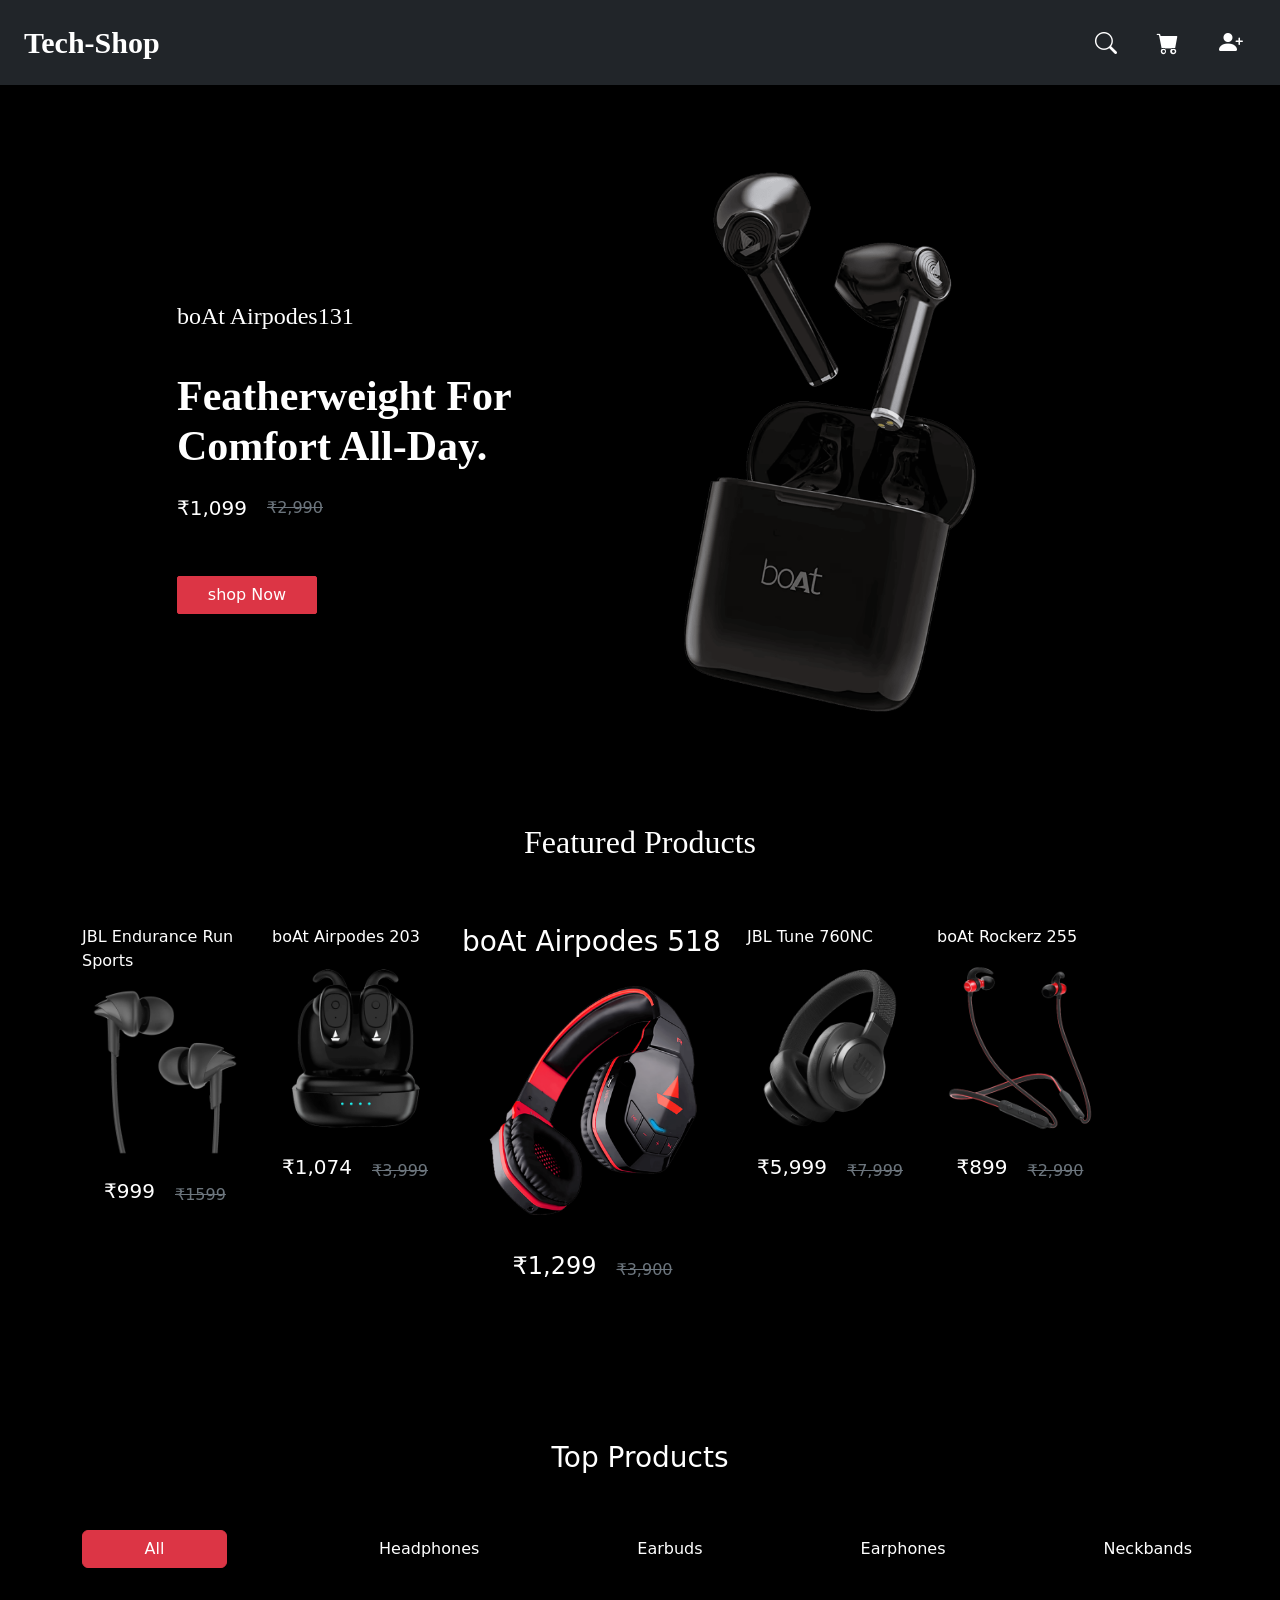
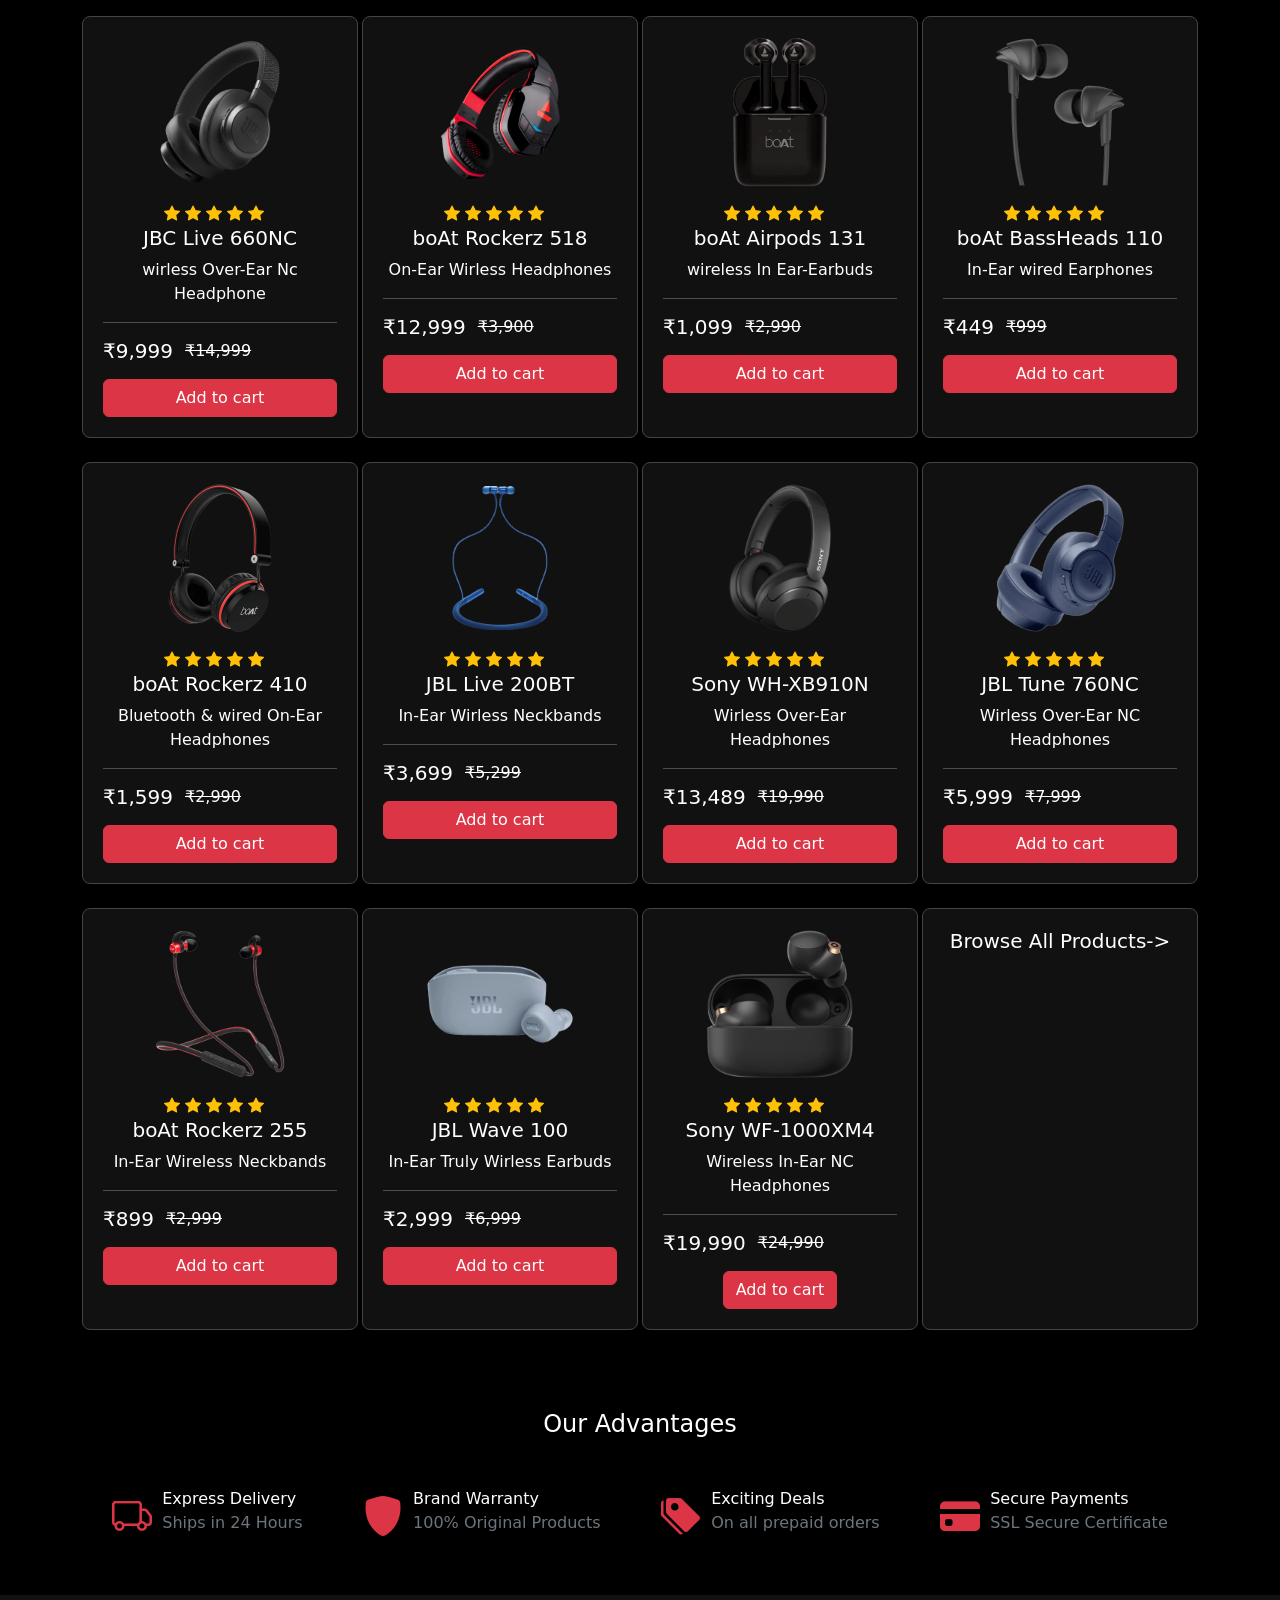
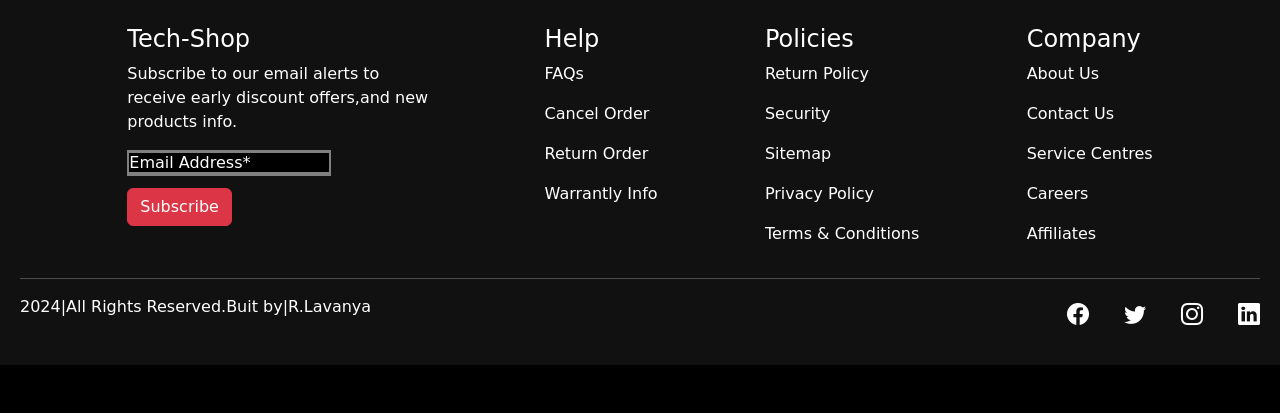
==== Capstone/index.html @ 88240d61 "updated home page" ====
<!DOCTYPE html>
<html lang="en">

<head>
    <meta charset="UTF-8">
    <meta name="viewport" content="width=device-width, initial-scale=1.0">
    <title>Home Page</title>
    <link rel="stylesheet" href="./style.css" />
    <link href="https://cdn.jsdelivr.net/npm/bootstrap@5.3.8/dist/css/bootstrap.min.css" rel="stylesheet">
    <link rel="stylesheet" href="https://cdn.jsdelivr.net/npm/bootstrap-icons@1.11.3/font/bootstrap-icons.min.css">
</head>


<body>

    <div class="card-nav">
        <nav class="navbar navbar-expand-lg navbar-dark bg-dark">
            <div class="container-fluid">
                <a class="navbar-brand" href="./index.html"
                    style="font-size: 30px; padding: 12px; font-weight: bold;font-family: 'Times New Roman', Times, serif;">Tech-Shop</a>

                <div class="nav-icons">
                    <span><a href="#feature" style="color: white;"><i class="bi bi-search"></i></a></span>
                    <span> <a href="/Capstone/summary.html" style="color: white;"><i
                                class="bi bi-cart-fill"></i></a></span>
                    <span>
                        <a href="./signup.html" style="color: white;">
                            <i class="bi bi-person-plus-fill fs-4"></i>
                        </a>
                    </span>
                </div>
            </div>
        </nav>
    </div>

    <div class="main-page py-5">
        <!-- hero section -->
        <div class="herocard">
            <section class="hero">
                <div class="container">
                    <div class="row d-flex justify-content-center align-items-center mb-5 mt-4">
                        <div class="col-md-4 col-lg-4">
                            <h4
                                style="font-family: 'Times New Roman', Times, serif;padding-top: 32px; padding-bottom: 32px;">
                                boAt Airpodes131</h4>
                            <h1
                                style="font-family: 'Times New Roman', Times, serif; font-size: 42px; font-weight: bold;">
                                Featherweight For Comfort All-Day.
                            </h1>
                            <div class="d-flex flex-row mb-5 mt-4">
                                <h5 style="margin-right: 20px;">₹1,099</h5>
                                <span class="text-decoration-line-through text-secondary">₹2,990</span>
                            </div>

                            <a href="#topproduct"><button class="btn btn-danger"
                                    style="border-radius: 2px; width: 140px;">shop
                                    Now</button></a>
                        </div>

                        <div class="col-md-6 col-lg-6">
                            <img src="/Capstone/assets/bannerimg.png" style="width:100%; height:100%;" alt="Banner">
                        </div>

                    </div>

                </div>
            </section>
        </div>

        <!-- feature -->
        <section class="feature py-5" id="feature">

            <div class="container">
                <h2 class="text-center mb-3" style="font-family: 'Times New Roman', Times, serif;">Featured Products
                </h2>
                <div class="row py-5">
                    <div class="col-md-2 col-lg-2">
                        <p class="featureimagemobile">JBL Endurance Run Sports</p>
                        <img src="/Capstone/assets/featureproduct1.png" class="featureimagemobile" />
                        <div class="d-flex justify-content-center align-items-center mb-5 mt-4">
                            <h5 style="margin-right: 20px;">₹999</h5>
                            <span class="text-decoration-line-through text-secondary">₹1599</span>
                        </div>
                    </div>
                    <div class="col-md-2 ">
                        <p class="featureimagemobile">boAt Airpodes 203</p>
                        <img src="/Capstone/assets/featureproduct2.png" class="featureimagemobile" />
                        <div class="d-flex justify-content-center align-items-center mb-5 mt-4">
                            <h5 style="margin-right: 20px;">₹1,074</h5>
                            <span class="text-decoration-line-through text-secondary">₹3,999</span>
                        </div>
                    </div>
                    <div class="col-md-3">
                        <h3 class="featureimagemobile">boAt Airpodes 518</h3>
                        <img src="/Capstone/assets/featureproduct3.png" class="featureimagemobile" />
                        <div class="d-flex justify-content-center align-items-center mb-5 mt-4">
                            <h4 style="margin-right: 20px;">₹1,299</h4>
                            <span class="text-decoration-line-through text-secondary">₹3,900</span>
                        </div>
                    </div>
                    <div class="col-md-2">
                        <p class="featureimagemobile">JBL Tune 760NC</p>
                        <img src="/Capstone/assets/featureproduct4.png" class="featureimagemobile" />
                        <div class="d-flex justify-content-center align-items-center mb-5 mt-4">
                            <h5 style="margin-right: 20px; ">₹5,999</h5>
                            <span class="text-decoration-line-through text-secondary">₹7,999</span>
                        </div>
                    </div>
                    <div class="col-md-2">
                        <p class="featureimagemobile">boAt Rockerz 255</p>
                        <img src="/Capstone/assets/featureproduct5.png" class="featureimagemobile" />
                        <div class="d-flex justify-content-center align-items-center mb-5 mt-4">
                            <h5 style="margin-right: 20px;">₹899</h5>
                            <span class="text-decoration-line-through text-secondary">₹2,990</span>
                        </div>
                    </div>

                </div>

            </div>
        </section>

        <!-- Top products -->
        <section class="topproduct py-2" id="topproduct">
            <div class="container">
                <h3 class="text-center">Top Products</h3>

                <div class="row py-5">
                    <div class="d-flex flex-row" style="justify-content: space-between;">
                        <button class="btn btn-danger" style="width: 13%;">All</button>
                        <button
                            style="border-radius: 0px; background-color: black ;color: white;border-style: none;">Headphones</button>
                        <button
                            style="border-radius: 0px; background-color: black ;color: white;border-style: none;">Earbuds</button>
                        <button
                            style="border-radius: 0px; background-color: black ;color: white;border-style: none;">Earphones</button>
                        <button
                            style="border-radius: 0px; background-color: black ;color: white;border-style: none;">Neckbands</button>

                    </div>
                </div>

                <div class="row g-1">

                    <!-- card 1 -->
                    <div class="col-lg-3 col-md-3 mb-4">
                        <div class="card-items-product product-card">
                            <a href="./productdetails.html"> <img src="/Capstone/assets/featureproduct4.png" width="120px" /></a>

                            <div class="text-warning " style="margin-right: 12px;">
                                <i class="bi bi-star-fill"></i>
                                <i class="bi bi-star-fill"></i>
                                <i class="bi bi-star-fill"></i>
                                <i class="bi bi-star-fill"></i>
                                <i class="bi bi-star-fill"></i>
                            </div>
                            <h5>JBC Live 660NC</h5>
                            <p>wirless Over-Ear Nc Headphone</p>
                            <hr>
                            <div style="display: flex;">
                                <h5 style="margin-right: 12px;">₹9,999</h5>

                                <p style="text-decoration:line-through;margin-right: 20px">₹14,999</p>
                            </div>
                            <button class="btn btn-danger" style="width: 100%;">Add to cart</button>
                        </div>
                    </div>

                    <!-- card 2 -->
                    <div class="col-lg-3 col-md-3 mb-4">
                        <div class="card-items-product product-card">
                            <img src="/Capstone/assets/featureproduct3.png" width="120px" />
                            <div class="text-warning" style="margin-right: 12px;">
                                <i class="bi bi-star-fill"></i>
                                <i class="bi bi-star-fill"></i>
                                <i class="bi bi-star-fill"></i>
                                <i class="bi bi-star-fill"></i>
                                <i class="bi bi-star-fill"></i>
                            </div>
                            <h5>boAt Rockerz 518</h5>
                            <p>On-Ear Wirless Headphones</p>
                            <hr>
                            <div style="display: flex;">
                                <h5 style="margin-right: 12px;">₹12,999</h5>
                                <p style="text-decoration:line-through">₹3,900</p>
                            </div>
                            <button class="btn btn-danger" style="width: 100%;">Add to cart</button>
                        </div>
                    </div>

                    <!-- card 3 -->

                    <div class="col-lg-3 col-md-3 mb-4">
                        <div class="card-items-product product-card">
                            <img src="/Capstone/assets/topproduct3.png" width="120px" />
                            <div class="text-warning" style="margin-right: 12px;">
                                <i class="bi bi-star-fill"></i>
                                <i class="bi bi-star-fill"></i>
                                <i class="bi bi-star-fill"></i>
                                <i class="bi bi-star-fill"></i>
                                <i class="bi bi-star-fill"></i>
                            </div>
                            <h5>boAt Airpods 131</h5>
                            <p>wireless In Ear-Earbuds</p>
                            <hr>
                            <div style="display: flex;">
                                <h5 style="margin-right: 12px;">₹1,099</h5>
                                <p style="text-decoration:line-through">₹2,990</p>
                            </div>
                            <button class="btn btn-danger" style="width: 100%;">Add to cart</button>
                        </div>
                    </div>
                    <!-- card 4 -->

                    <div class="col-lg-3 col-md-3 mb-4">
                        <div class="card-items-product product-card">
                            <img src="/Capstone/assets/featureproduct1.png" width="120px" />
                            <div class="text-warning" style="margin-right: 12px;">
                                <i class="bi bi-star-fill"></i>
                                <i class="bi bi-star-fill"></i>
                                <i class="bi bi-star-fill"></i>
                                <i class="bi bi-star-fill"></i>
                                <i class="bi bi-star-fill"></i>
                            </div>
                            <h5>boAt BassHeads 110</h5>
                            <p>In-Ear wired Earphones</p>
                            <hr>
                            <div style="display: flex;">
                                <h5 style="margin-right: 12px;">₹449</h5>
                                <p style="text-decoration:line-through">₹999</p>
                            </div>
                            <button class="btn btn-danger" style="width: 100%;">Add to cart</button>
                        </div>
                    </div>
                </div>


                <!-- next column 2 -->
                <div class="row g-1">
                    <!-- card 5 -->
                    <div class="col-lg-3 col-md-3 mb-4">
                        <div class="card-items-product product-card">
                            <img src="/Capstone/assets/topproduct5.png" width="120px" />

                            <div class="text-warning " style="margin-right: 12px;">
                                <i class="bi bi-star-fill"></i>
                                <i class="bi bi-star-fill"></i>
                                <i class="bi bi-star-fill"></i>
                                <i class="bi bi-star-fill"></i>
                                <i class="bi bi-star-fill"></i>
                            </div>
                            <h5>boAt Rockerz 410</h5>
                            <p>Bluetooth & wired On-Ear Headphones</p>
                            <hr>
                            <div style="display: flex;">
                                <h5 style="margin-right: 12px;">₹1,599</h5>

                                <p style="text-decoration:line-through;margin-right: 20px">₹2,990</p>
                            </div>
                            <button class="btn btn-danger" style="width: 100%;">Add to cart</button>
                        </div>
                    </div>
                    <!-- card 6 -->
                    <div class="col-lg-3 col-md-3 mb-4">
                        <div class="card-items-product product-card">
                            <img src="/Capstone/assets/topproduct6.png" width="120px" />
                            <div class="text-warning" style="margin-right: 12px;">
                                <i class="bi bi-star-fill"></i>
                                <i class="bi bi-star-fill"></i>
                                <i class="bi bi-star-fill"></i>
                                <i class="bi bi-star-fill"></i>
                                <i class="bi bi-star-fill"></i>
                            </div>
                            <h5>JBL Live 200BT</h5>
                            <p>In-Ear Wirless Neckbands</p>
                            <hr>
                            <div style="display: flex;">
                                <h5 style="margin-right: 12px;">₹3,699</h5>
                                <p style="text-decoration:line-through">₹5,299</p>
                            </div>
                            <button class="btn btn-danger" style="width: 100%;">Add to cart</button>
                        </div>
                    </div>

                    <!-- card 7 -->
                    <div class="col-lg-3 col-md-3 mb-4">
                        <div class="card-items-product product-card">
                            <img src="/Capstone/assets/topproduct7.png" width="120px" />
                            <div class="text-warning" style="margin-right: 12px;">
                                <i class="bi bi-star-fill"></i>
                                <i class="bi bi-star-fill"></i>
                                <i class="bi bi-star-fill"></i>
                                <i class="bi bi-star-fill"></i>
                                <i class="bi bi-star-fill"></i>
                            </div>
                            <h5>Sony WH-XB910N</h5>
                            <p>Wirless Over-Ear Headphones</p>
                            <hr>
                            <div style="display: flex;">
                                <h5 style="margin-right: 12px;">₹13,489</h5>
                                <p style="text-decoration:line-through">₹19,990</p>
                            </div>
                            <button class="btn btn-danger" style="width: 100%;">Add to cart</button>
                        </div>
                    </div>
                    <!-- card 8 -->
                    <div class="col-lg-3 col-md-3 mb-4">
                        <div class="card-items-product product-card">
                            <img src="/Capstone/assets/topproduct8.png" width="120px" />
                            <div class="text-warning" style="margin-right: 12px;">
                                <i class="bi bi-star-fill"></i>
                                <i class="bi bi-star-fill"></i>
                                <i class="bi bi-star-fill"></i>
                                <i class="bi bi-star-fill"></i>
                                <i class="bi bi-star-fill"></i>
                            </div>
                            <h5>JBL Tune 760NC</h5>
                            <p>Wirless Over-Ear NC Headphones</p>
                            <hr>
                            <div style="display: flex;">
                                <h5 style="margin-right: 12px;">₹5,999</h5>
                                <p style="text-decoration:line-through">₹7,999</p>
                            </div>
                            <button class="btn btn-danger" style="width: 100%;">Add to cart</button>
                        </div>
                    </div>
                </div>

                <div class="row g-1">
                    <!-- card 9 -->
                    <div class="col-lg-3 col-md-3 mb-4">
                        <div class="card-items-product product-card">
                            <img src="/Capstone/assets/featureproduct5.png" width="120px" />

                            <div class="text-warning " style="margin-right: 12px;">
                                <i class="bi bi-star-fill"></i>
                                <i class="bi bi-star-fill"></i>
                                <i class="bi bi-star-fill"></i>
                                <i class="bi bi-star-fill"></i>
                                <i class="bi bi-star-fill"></i>
                            </div>
                            <h5>boAt Rockerz 255</h5>
                            <p>In-Ear Wireless Neckbands</p>
                            <hr>
                            <div style="display: flex;">
                                <h5 style="margin-right: 12px;">₹899</h5>

                                <p style="text-decoration:line-through;margin-right: 20px">₹2,999</p>
                            </div>
                            <button class="btn btn-danger" style="width: 100%;">Add to cart</button>
                        </div>
                    </div>
                    <!-- card 10 -->
                    <div class="col-lg-3 col-md-3 mb-4">
                        <div class="card-items-product product-card">
                            <img src="/Capstone/assets/topproduct10.png" width="120px" />
                            <div class="text-warning" style="margin-right: 12px;">
                                <i class="bi bi-star-fill"></i>
                                <i class="bi bi-star-fill"></i>
                                <i class="bi bi-star-fill"></i>
                                <i class="bi bi-star-fill"></i>
                                <i class="bi bi-star-fill"></i>
                            </div>
                            <h5>JBL Wave 100</h5>
                            <p>In-Ear Truly Wirless Earbuds</p>
                            <hr>
                            <div style="display: flex;">
                                <h5 style="margin-right: 12px;">₹2,999</h5>
                                <p style="text-decoration:line-through">₹6,999</p>
                            </div>
                            <button class="btn btn-danger" style="width: 100%;">Add to cart</button>
                        </div>
                    </div>

                    <!-- card 11 -->
                    <div class="col-lg-3 col-md-3 mb-4">
                        <div class="card-items-product product-card">
                            <img src="/Capstone/assets/topproduct11.png" width="120px" />
                            <div class="text-warning" style="margin-right: 12px;">
                                <i class="bi bi-star-fill"></i>
                                <i class="bi bi-star-fill"></i>
                                <i class="bi bi-star-fill"></i>
                                <i class="bi bi-star-fill"></i>
                                <i class="bi bi-star-fill"></i>
                            </div>
                            <h5>Sony WF-1000XM4</h5>
                            <p>Wireless In-Ear NC Headphones</p>
                            <hr>
                            <div style="display: flex;">
                                <h5 style="margin-right: 12px;">₹19,990</h5>
                                <p style="text-decoration:line-through">₹24,990</p>
                            </div>
                            <button class="btn btn-danger">Add to cart</button>
                        </div>
                    </div>
                    <!-- card empty-->
                    <div class="col-lg-3 col-md-3 mb-4">
                        <div class="card-items-product product-card">
                            <div style="justify-content: center;align-items: center;">
                                <h5>Browse All Products-></h5>
                            </div>
                        </div>
                    </div>



                </div>
            </div>

        </section>


        <!--advantages  -->
        <section id="advantages">

            <div class="container py-5">
                <h4 class="text-center mb-5">Our Advantages</h4>
                <div style="display: flex;justify-content: space-around;">

                    <div style="display:flex; align-items:flex-start; gap:10px;">
                        <i class="bi bi-truck text-danger fs-1"></i>

                        <div>
                            <p class="mb-0">Express Delivery</p>
                            <p class="mb-0 text-secondary">Ships in 24 Hours</p>
                        </div>
                    </div>

                    <div style="display:flex; align-items:flex-start; gap:10px;">
                        <i class="bi bi-shield-fill text-danger fs-1"></i>
                        <div>
                            <p class="mb-0">Brand Warranty</p>
                            <p class="mb-0 text-secondary">100% Original Products</p>
                        </div>
                    </div>

                    <div style="display:flex; align-items:flex-start; gap:10px;">
                        <i class="bi bi-tags-fill text-danger fs-1"></i>

                        <div>
                            <p class="mb-0">Exciting Deals</p>
                            <p class="mb-0 text-secondary">On all prepaid orders</p>
                        </div>
                    </div>

                    <div style="display:flex; align-items:flex-start; gap:10px;">
                        <i class="bi bi-credit-card-fill text-danger fs-1"></i>

                        <div>
                            <p class="mb-0">Secure Payments</p>
                            <p class="mb-0 text-secondary">SSL Secure Certificate</p>
                        </div>
                    </div>
                </div>


            </div>
        </section>

        <div class="bottom-section">
            <div style="display: flex; color:white; justify-content:space-evenly;">
                <div>
                    <h4>Tech-Shop</h4>
                    <p style="width: 310px;">Subscribe to our email alerts to receive early discount offers,and new
                        products info.</p>
                    <input type="email" placeholder="Email Address*"
                        style="background-color: grey; border: none; color: white;" />
                    <br>
                    <button type="submit" class="btn btn-danger" style="margin-top:12px;">Subscribe</button>
                </div>

                <div>
                    <h4>Help</h4>
                    <p>FAQs</p>
                    <p>Cancel Order </p>
                    <p>Return Order</p>
                    <p>Warrantly Info</p>
                </div>
                <div>
                    <h4>Policies</h4>
                    <p>Return Policy</p>
                    <p>Security</p>
                    <p>Sitemap</p>
                    <p>Privacy Policy</p>
                    <p>Terms & Conditions</p>
                </div>
                <div>
                    <h4>Company</h4>
                    <p>About Us</p>
                    <p>Contact Us</p>
                    <p>Service Centres</p>
                    <p>Careers</p>
                    <p>Affiliates</p>
                </div>
            </div>

            <hr style="width: 100%; color: white;">
            <footer class="footer-container">
                <div style="display: flex;">
                    <p>2024</p>
                    <p>|All Rights Reserved.Buit by|</p>
                    <p>R.Lavanya</p>
                </div>

                <div class="footer-icons">
                    <a><i class="bi bi-facebook"></i></a>
                    <a><i class="bi bi-twitter"></i></a>
                    <a><i class="bi bi-instagram"></i></a>
                    <a><i class="bi bi-linkedin"></i></a>
                </div>
            </footer>
        </div>

    </div>

    <script src="https://cdn.jsdelivr.net/npm/bootstrap@5.3.8/dist/js/bootstrap.bundle.min.js"></script>

</body>

</html>
---- Capstone/style.css ----
.main-page {
    background-color: black;
    height: 100%;
    color: white;

}

.card-nav {
    background-color: gray;
    color: #ffffff;

}

.Signup-container {
    background-color: black;
    display: flex;
    justify-content: center;
    align-items: center;
    height: 100vh;
}

.signupborder {
    position: relative;
    background-color: black;
    border-radius: 3px;
    border: 2px solid white;
    padding: 30px;
    width: 350px;
    max-width: 90%;
    height: auto;

}

.close-btn {
    position: absolute;
    top: 10px;
    right: 15px;
    color: white;
    font-size: 24px;
    cursor: pointer;
    font-weight: bold;
}

.heading {
    color: white;

}

.form-control {
    background-color: gray;
    width: 100%;
    font-size: 18px;
    border-radius: 5px;
    color: white;

}

.SocialLinks {
    display: flex;
    justify-content: space-between;
    gap: 10px;


}

.facebook {

    background-color: #1877F2;
    color: white;
    border: none;
    width: 100%;
    padding: 10px;
    border-radius: 2px;
    cursor: pointer;
    font-weight: bold;
}

.google {
    background-color: red;
    color: white;
    border: none;
    width: 100%;
    padding: 3px;
    border-radius: 2px;
    font-weight: bold;
}

.twitter {
    background-color: rgb(49, 164, 210);
    color: white;
    border: none;
    padding: 3px;
    width: 100%;
    border-radius: 2px;
    font-weight: bold;
}

/*Mobile*/
@media(max-width:480px) {
    .signupborder {
        width: 90%;
        padding: 20px;

    }

    .heading {
        font-size: 20px;
    }

    .form-control {
        font-size: 16px;
    }

    .SocialLinks {
        flex-direction: column;
    }

    .facebook,
    .google,
    .twitter {
        width: 100%;
    }
}

.cart-item {
    background-color: black;
    padding: 15px;
    display: flex;
    align-items: center;
    gap: 30px;
}

.nav-icons {

    display: flex;
    gap: 28px;
    font-size: 25px;
    cursor: pointer;
    margin-right: 25px;

}

.money-card {
    display: flex;
}

.headtodel {
    display: flex;
    margin-bottom: 15px;

}

.quantity-box {
    display: flex;
    align-items: center;
    gap: 10px;
    margin-top: 10px;
}

.qty-btn {
    width: 35px;
    height: 35px;
    background-color: gray;
    color: white;
    border: 1px solid white;
    border-radius: 2px;
    display: flex;
    justify-content: center;
    align-items: center;
    cursor: pointer;
    font-size: 20px;
    font-weight: bold;
}

.qty-number {
    color: red;
    font-size: 18px;
    font-weight: bold;
}

@media (max-width: 480px) {

    .cart-item {
        flex-direction: column;
        align-items: center;
        text-align: center;
    }

    .headtodel {
        flex-direction: column;
        gap: 10px;
    }

    .money-card {
        justify-content: center;
    }

    .quantity-box {
        justify-content: center;
    }

    .nav-icons {
        gap: 15px;
        font-size: 20px;
    }

    .navbar-brand {
        font-size: 24px !important;
    }

    .cart-item img {
        width: 100px;
    }

    .product-details h5 {
        font-size: 18px;
    }
}

/* ===========================
   SUMMARY PAGE
=========================== */

.summary-container {
    background-color: black;
    min-height: 100vh;
}

/* HERO SECTION */
.hero-section {
    display: flex;
    justify-content: space-between;
    gap: 30px;
    padding: 20px;
    background-color: black;
}

/* LEFT SIDE SCROLLABLE CART */
.cart-items {
    width: 65%;
    height: 500px;
    overflow-y: auto;
    overflow-x: hidden;
    border: 1px solid gray;
    border-radius: 5px;
    padding: 10px;
    background-color: black;
}

/* SCROLLBAR */
.cart-items::-webkit-scrollbar {
    width: 8px;
}

.cart-items::-webkit-scrollbar-track {
    background: #222;
}

.cart-items::-webkit-scrollbar-thumb {
    background: gray;
    border-radius: 10px;
}

/* RIGHT SIDE ORDER SUMMARY */
.order-summary {
    width: 35%;
    color: white;
    border: 1px solid gray;
    padding: 20px;
    border-radius: 5px;
    height: fit-content;
    background-color: #111;
}

.summary-row {
    display: flex;
    justify-content: space-between;
    margin-bottom: 15px;
}

/* CART ITEM */
.cart-item {
    display: flex;
    gap: 25px;
    align-items: center;
    padding: 15px;
}

.product-details {
    flex: 1;
}

.headtodel {
    display: flex;
    justify-content: space-between;
    align-items: flex-start;
}

.money-card {
    display: flex;
    gap: 15px;
    align-items: center;
}

.money-card h3,
.money-card p {
    color: white;
}

/* QUANTITY */
.quantity-box {
    display: flex;
    align-items: center;
    gap: 10px;
    margin-top: 10px;
}

.qty-btn {
    width: 35px;
    height: 35px;
    background-color: gray;
    color: white;
    border: 1px solid white;
    display: flex;
    justify-content: center;
    align-items: center;
    cursor: pointer;
    font-size: 20px;
    font-weight: bold;
}

.qty-number {
    color: red;
    font-size: 18px;
    font-weight: bold;
}

/* CHECKOUT BUTTON */
.checkout-btn {
    width: 100%;
    margin-top: 15px;
}

/* FOOTER */
.bottom-section {
    background-color: #111;
    color: white;
    padding: 30px 20px;
}

.footer-container {
    display: flex;
    justify-content: space-between;
    align-items: center;
    color: white;
    flex-wrap: wrap;
}

.footer-icons {
    display: flex;
    gap: 20px;
    font-size: 22px;
}

.footer-icons a {
    color: white;
    cursor: pointer;
}



@media(max-width:768px) {

    .hero-section {
        flex-direction: column;
    }

    .cart-items {
        width: 100%;
        height: 400px;
    }

    .order-summary {
        width: 100%;
    }

    .cart-item {
        flex-direction: column;
        text-align: center;
    }

    .headtodel {
        flex-direction: column;
        gap: 10px;
        align-items: center;
    }

    .money-card {
        justify-content: center;
    }

    .quantity-box {
        justify-content: center;
    }

    .bottom-section>div {
        flex-direction: column !important;
        gap: 20px;
    }

    .footer-container {
        flex-direction: column;
        gap: 15px;
        text-align: center;
    }
}

/* Global Styles */

body {
    background-color: #000;
    color: #fff;
    font-family: Arial, Helvetica, sans-serif;
    overflow-x: hidden;
}

img {
    max-width: 100%;
    height: auto;
}

/* Navbar */

.navbar-brand {
    font-size: 30px;
    font-weight: bold;
    font-family: 'Times New Roman', Times, serif;
}

.nav-icons a {
    color: white;
    text-decoration: none;
    margin-left: 20px;
    font-size: 22px;
    transition: 0.3s;
}

.nav-icons a:hover {
    color: red;
}

/* Product Section */

.product-section {
    background-color: black;
}

.thumbnail-img {
    width: 100px;
    margin-bottom: 12px;
    cursor: pointer;
    border: 1px solid #444;
    padding: 5px;
    border-radius: 6px;
}

.thumbnail-img:hover {
    border-color: red;
}

.main-product-img {
    max-height: 400px;
}

.offer-box {
    display: flex;
    flex-wrap: wrap;
    gap: 10px;
}

.offer-item {
    border: 1px solid #555;
    padding: 10px;
    border-radius: 8px;
    background-color: #111;
}

/* Specifications */

.specifications-section {
    background-color: black;
}

.spec-list {
    list-style: none;
    padding: 0;
}

.spec-list li {
    padding: 10px 0;
    border-bottom: 1px solid #333;
}

/* Related Products */

.related-products {
    background-color: black;
}

.product-card {
    border: 1px solid #444;
    padding: 20px;
    text-align: center;
    border-radius: 10px;
    height: 100%;
    transition: 0.3s;
}

.product-card:hover {
    transform: translateY(-5px);
    border-color: red;
}

.product-card img {
    width: 150px;
    margin-bottom: 15px;
}

.price-box {
    display: flex;
    justify-content: center;
    gap: 10px;
    margin-bottom: 15px;
}

.price-box del {
    color: gray;
}

/* Advantages */

.advantages-section {
    background-color: black;
}

.advantage-icon {
    font-size: 40px;
    color: red;
    margin-bottom: 15px;
}

/* Footer */

.footer-section {
    background-color: #111;
    padding: 60px 0;
}

.footer-section h4 {
    margin-bottom: 20px;
}

.footer-section p {
    color: #ccc;
    margin-bottom: 8px;
}

.footer-section input {
    background-color: #222 !important;
    color: white !important;
    border: 1px solid #555;
}

.footer-section input::placeholder {
    color: #aaa;
}

.footer-icons a {
    color: white;
    text-decoration: none;
    margin-left: 15px;
    font-size: 22px;
}

.footer-icons a:hover {
    color: red;
}

/* Buttons */

.btn-danger {
    background-color: red;
    border: none;
}

.btn-danger:hover {
    background-color: darkred;
}

/* Responsive */

@media (max-width: 768px) {

    .thumbnail-img {
        width: 70px;
        margin: 5px;
    }

    .main-product-img {
        max-height: 250px;
    }

    .offer-box {
        flex-direction: column;
    }

    .footer-icons {
        margin-top: 15px;
    }

    .price-box {
        flex-direction: column;
        gap: 5px;
    }
}

.list-items {
    list-style: none;
    margin-right: 12px;
}

.product-card {
    border: 1px solid #444;
    padding: 20px;
    border-radius: 8px;
    background-color: #111;
    height: 100%;
}

.product-card:hover {
    transform: translateY(-5px);
    transition: 0.3s;
    border-color: red;
}

.prod-container .row {
    row-gap: 20px;
}

.main-container {
    background-color: black;
    height: 100vh;
    color: white;

}

.nav-icons {
    display: flex;
    gap: 20px;
    align-items: center;
}

.herocard {
    padding: 12px;
}

input[type="email"]::placeholder {
    background-color: black;
    color: white;
}

.feature {
    margin-bottom: 0 !important;
    padding-bottom: 20px !important;
}

.topproduct {
    margin-top: 0 !important;
    padding-top: 20px !important;
}


@media(max-width:480px) {
    .featureimagemobile {
        margin-left: 30%;
        width: 160px;

    }

}

body {
    font-family: 'Times New Roman', Times, serif;
}
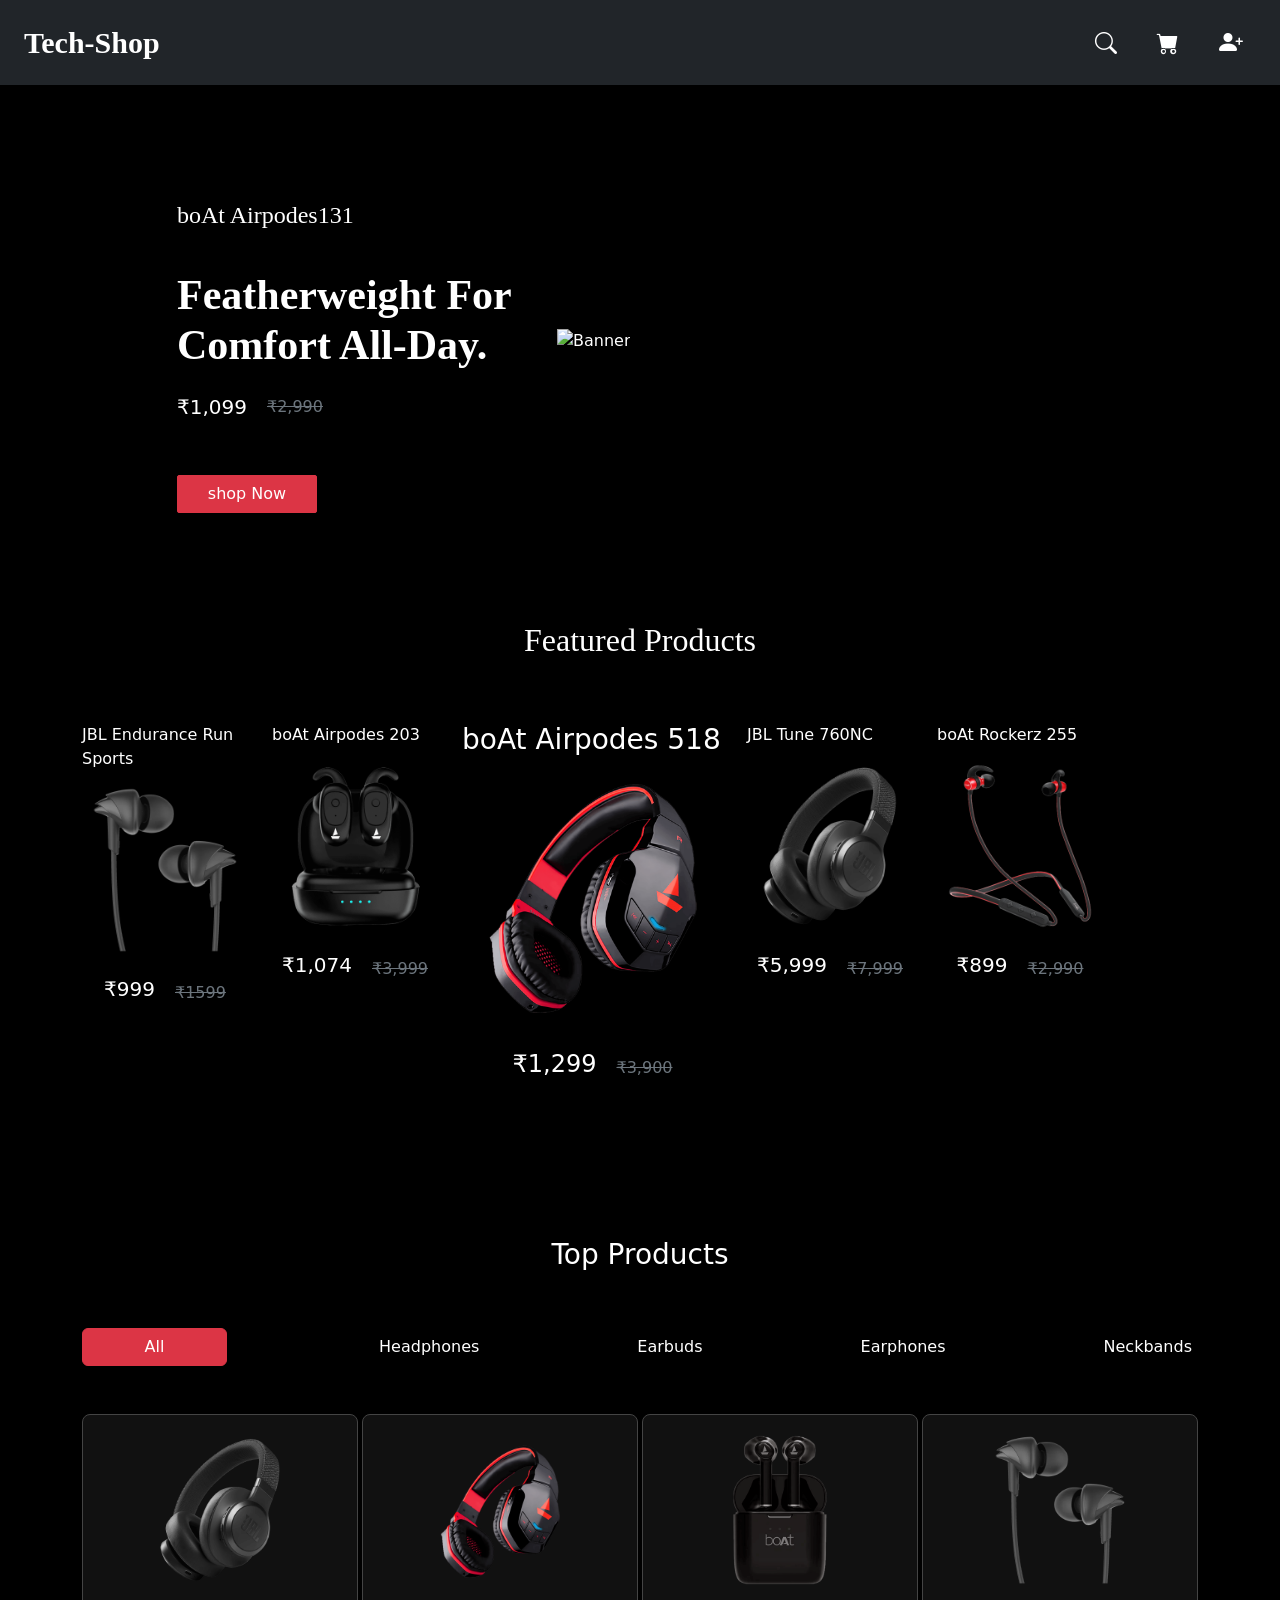
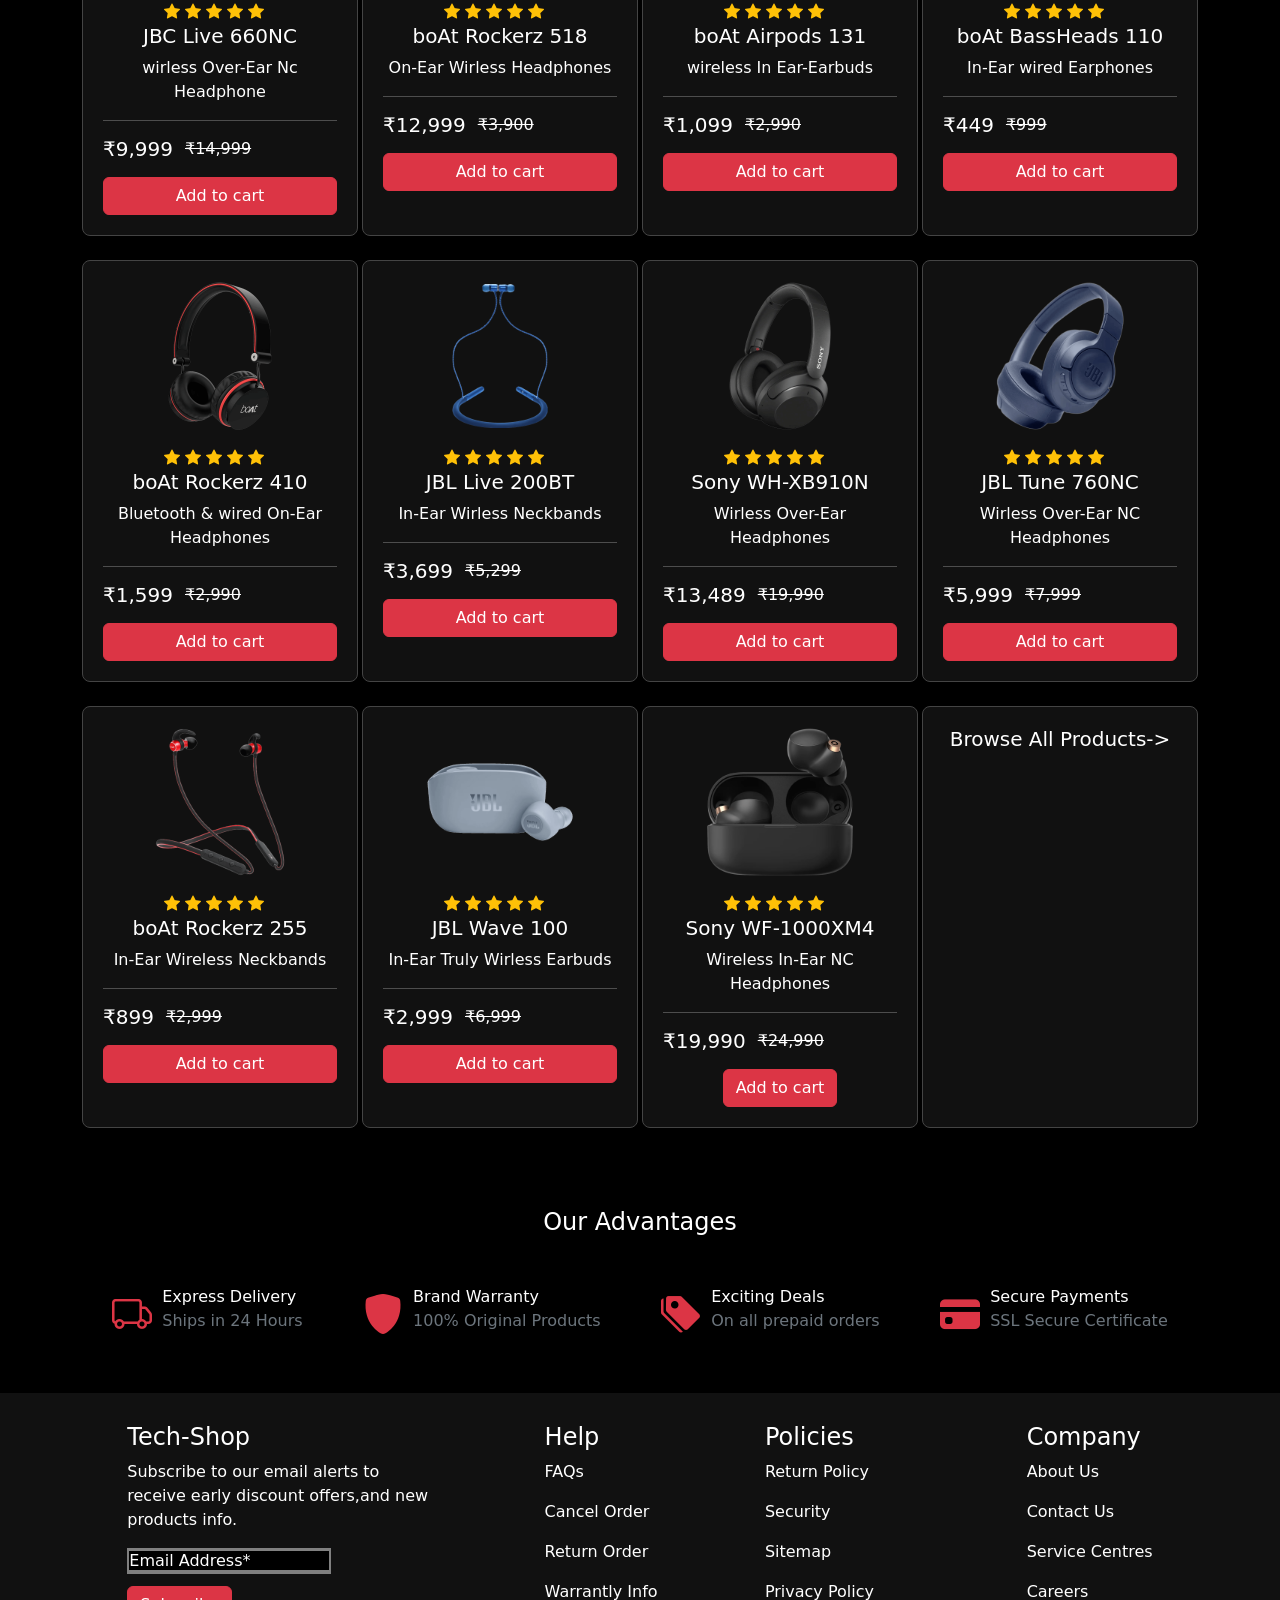
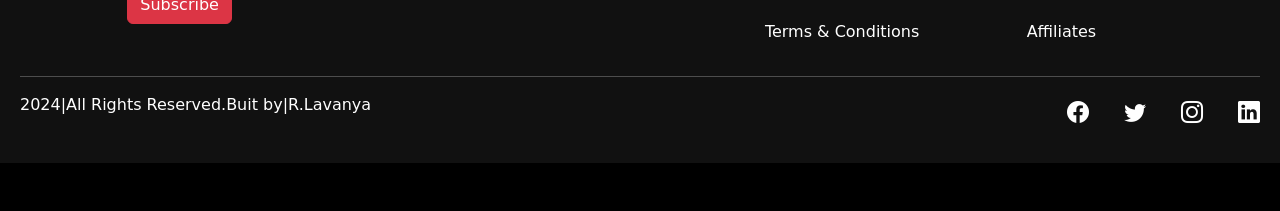
==== commit c1bbb3f5: "Fix image paths" ====
--- a/Capstone/index.html
+++ b/Capstone/index.html
@@ -21,7 +21,7 @@
 
                 <div class="nav-icons">
                     <span><a href="#feature" style="color: white;"><i class="bi bi-search"></i></a></span>
-                    <span> <a href="/Capstone/summary.html" style="color: white;"><i
+                    <span> <a href="summary.html" style="color: white;"><i
                                 class="bi bi-cart-fill"></i></a></span>
                     <span>
                         <a href="./signup.html" style="color: white;">
@@ -58,7 +58,7 @@
                         </div>
 
                         <div class="col-md-6 col-lg-6">
-                            <img src="/Capstone/assets/bannerimg.png" style="width:100%; height:100%;" alt="Banner">
+                            <img src="""assets/bannerimg.png" style="width:100%; height:100%;" alt="Banner">
                         </div>
 
                     </div>
@@ -76,7 +76,7 @@
                 <div class="row py-5">
                     <div class="col-md-2 col-lg-2">
                         <p class="featureimagemobile">JBL Endurance Run Sports</p>
-                        <img src="/Capstone/assets/featureproduct1.png" class="featureimagemobile" />
+                        <img src="assets/featureproduct1.png" class="featureimagemobile" />
                         <div class="d-flex justify-content-center align-items-center mb-5 mt-4">
                             <h5 style="margin-right: 20px;">₹999</h5>
                             <span class="text-decoration-line-through text-secondary">₹1599</span>
@@ -84,7 +84,7 @@
                     </div>
                     <div class="col-md-2 ">
                         <p class="featureimagemobile">boAt Airpodes 203</p>
-                        <img src="/Capstone/assets/featureproduct2.png" class="featureimagemobile" />
+                        <img src="assets/featureproduct2.png" class="featureimagemobile" />
                         <div class="d-flex justify-content-center align-items-center mb-5 mt-4">
                             <h5 style="margin-right: 20px;">₹1,074</h5>
                             <span class="text-decoration-line-through text-secondary">₹3,999</span>
@@ -92,7 +92,7 @@
                     </div>
                     <div class="col-md-3">
                         <h3 class="featureimagemobile">boAt Airpodes 518</h3>
-                        <img src="/Capstone/assets/featureproduct3.png" class="featureimagemobile" />
+                        <img src="assets/featureproduct3.png" class="featureimagemobile" />
                         <div class="d-flex justify-content-center align-items-center mb-5 mt-4">
                             <h4 style="margin-right: 20px;">₹1,299</h4>
                             <span class="text-decoration-line-through text-secondary">₹3,900</span>
@@ -100,7 +100,7 @@
                     </div>
                     <div class="col-md-2">
                         <p class="featureimagemobile">JBL Tune 760NC</p>
-                        <img src="/Capstone/assets/featureproduct4.png" class="featureimagemobile" />
+                        <img src="assets/featureproduct4.png" class="featureimagemobile" />
                         <div class="d-flex justify-content-center align-items-center mb-5 mt-4">
                             <h5 style="margin-right: 20px; ">₹5,999</h5>
                             <span class="text-decoration-line-through text-secondary">₹7,999</span>
@@ -108,7 +108,7 @@
                     </div>
                     <div class="col-md-2">
                         <p class="featureimagemobile">boAt Rockerz 255</p>
-                        <img src="/Capstone/assets/featureproduct5.png" class="featureimagemobile" />
+                        <img src="assets/featureproduct5.png" class="featureimagemobile" />
                         <div class="d-flex justify-content-center align-items-center mb-5 mt-4">
                             <h5 style="margin-right: 20px;">₹899</h5>
                             <span class="text-decoration-line-through text-secondary">₹2,990</span>
@@ -145,7 +145,7 @@
                     <!-- card 1 -->
                     <div class="col-lg-3 col-md-3 mb-4">
                         <div class="card-items-product product-card">
-                            <a href="./productdetails.html"> <img src="/Capstone/assets/featureproduct4.png" width="120px" /></a>
+                            <a href="./productdetails.html"> <img src="assets/featureproduct4.png" width="120px" /></a>
 
                             <div class="text-warning " style="margin-right: 12px;">
                                 <i class="bi bi-star-fill"></i>
@@ -169,7 +169,7 @@
                     <!-- card 2 -->
                     <div class="col-lg-3 col-md-3 mb-4">
                         <div class="card-items-product product-card">
-                            <img src="/Capstone/assets/featureproduct3.png" width="120px" />
+                            <img src="assets/featureproduct3.png" width="120px" />
                             <div class="text-warning" style="margin-right: 12px;">
                                 <i class="bi bi-star-fill"></i>
                                 <i class="bi bi-star-fill"></i>
@@ -192,7 +192,7 @@
 
                     <div class="col-lg-3 col-md-3 mb-4">
                         <div class="card-items-product product-card">
-                            <img src="/Capstone/assets/topproduct3.png" width="120px" />
+                            <img src="assets/topproduct3.png" width="120px" />
                             <div class="text-warning" style="margin-right: 12px;">
                                 <i class="bi bi-star-fill"></i>
                                 <i class="bi bi-star-fill"></i>
@@ -214,7 +214,7 @@
 
                     <div class="col-lg-3 col-md-3 mb-4">
                         <div class="card-items-product product-card">
-                            <img src="/Capstone/assets/featureproduct1.png" width="120px" />
+                            <img src="assets/featureproduct1.png" width="120px" />
                             <div class="text-warning" style="margin-right: 12px;">
                                 <i class="bi bi-star-fill"></i>
                                 <i class="bi bi-star-fill"></i>
@@ -240,7 +240,7 @@
                     <!-- card 5 -->
                     <div class="col-lg-3 col-md-3 mb-4">
                         <div class="card-items-product product-card">
-                            <img src="/Capstone/assets/topproduct5.png" width="120px" />
+                            <img src="assets/topproduct5.png" width="120px" />
 
                             <div class="text-warning " style="margin-right: 12px;">
                                 <i class="bi bi-star-fill"></i>
@@ -263,7 +263,7 @@
                     <!-- card 6 -->
                     <div class="col-lg-3 col-md-3 mb-4">
                         <div class="card-items-product product-card">
-                            <img src="/Capstone/assets/topproduct6.png" width="120px" />
+                            <img src="assets/topproduct6.png" width="120px" />
                             <div class="text-warning" style="margin-right: 12px;">
                                 <i class="bi bi-star-fill"></i>
                                 <i class="bi bi-star-fill"></i>
@@ -285,7 +285,7 @@
                     <!-- card 7 -->
                     <div class="col-lg-3 col-md-3 mb-4">
                         <div class="card-items-product product-card">
-                            <img src="/Capstone/assets/topproduct7.png" width="120px" />
+                            <img src="assets/topproduct7.png" width="120px" />
                             <div class="text-warning" style="margin-right: 12px;">
                                 <i class="bi bi-star-fill"></i>
                                 <i class="bi bi-star-fill"></i>
@@ -306,7 +306,7 @@
                     <!-- card 8 -->
                     <div class="col-lg-3 col-md-3 mb-4">
                         <div class="card-items-product product-card">
-                            <img src="/Capstone/assets/topproduct8.png" width="120px" />
+                            <img src="assets/topproduct8.png" width="120px" />
                             <div class="text-warning" style="margin-right: 12px;">
                                 <i class="bi bi-star-fill"></i>
                                 <i class="bi bi-star-fill"></i>
@@ -330,7 +330,7 @@
                     <!-- card 9 -->
                     <div class="col-lg-3 col-md-3 mb-4">
                         <div class="card-items-product product-card">
-                            <img src="/Capstone/assets/featureproduct5.png" width="120px" />
+                            <img src="assets/featureproduct5.png" width="120px" />
 
                             <div class="text-warning " style="margin-right: 12px;">
                                 <i class="bi bi-star-fill"></i>
@@ -353,7 +353,7 @@
                     <!-- card 10 -->
                     <div class="col-lg-3 col-md-3 mb-4">
                         <div class="card-items-product product-card">
-                            <img src="/Capstone/assets/topproduct10.png" width="120px" />
+                            <img src="assets/topproduct10.png" width="120px" />
                             <div class="text-warning" style="margin-right: 12px;">
                                 <i class="bi bi-star-fill"></i>
                                 <i class="bi bi-star-fill"></i>
@@ -375,7 +375,7 @@
                     <!-- card 11 -->
                     <div class="col-lg-3 col-md-3 mb-4">
                         <div class="card-items-product product-card">
-                            <img src="/Capstone/assets/topproduct11.png" width="120px" />
+                            <img src="assets/topproduct11.png" width="120px" />
                             <div class="text-warning" style="margin-right: 12px;">
                                 <i class="bi bi-star-fill"></i>
                                 <i class="bi bi-star-fill"></i>
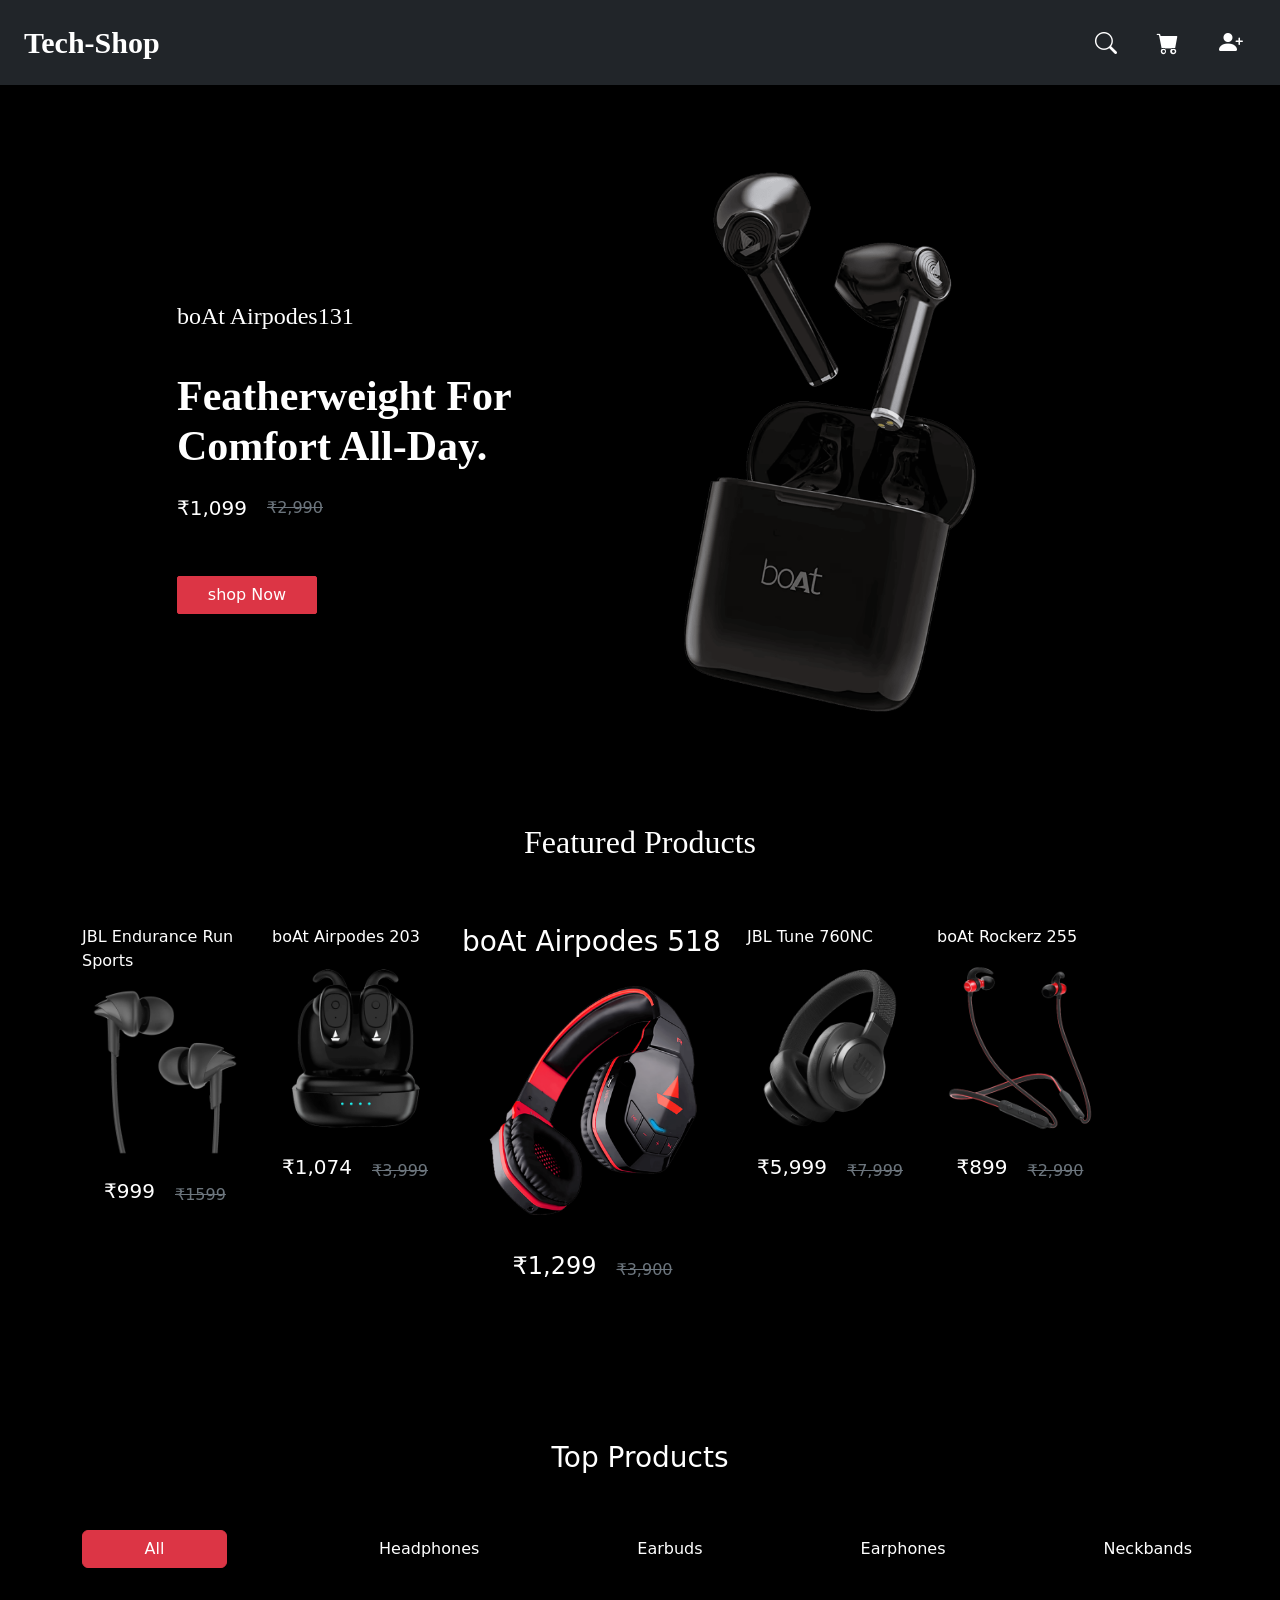
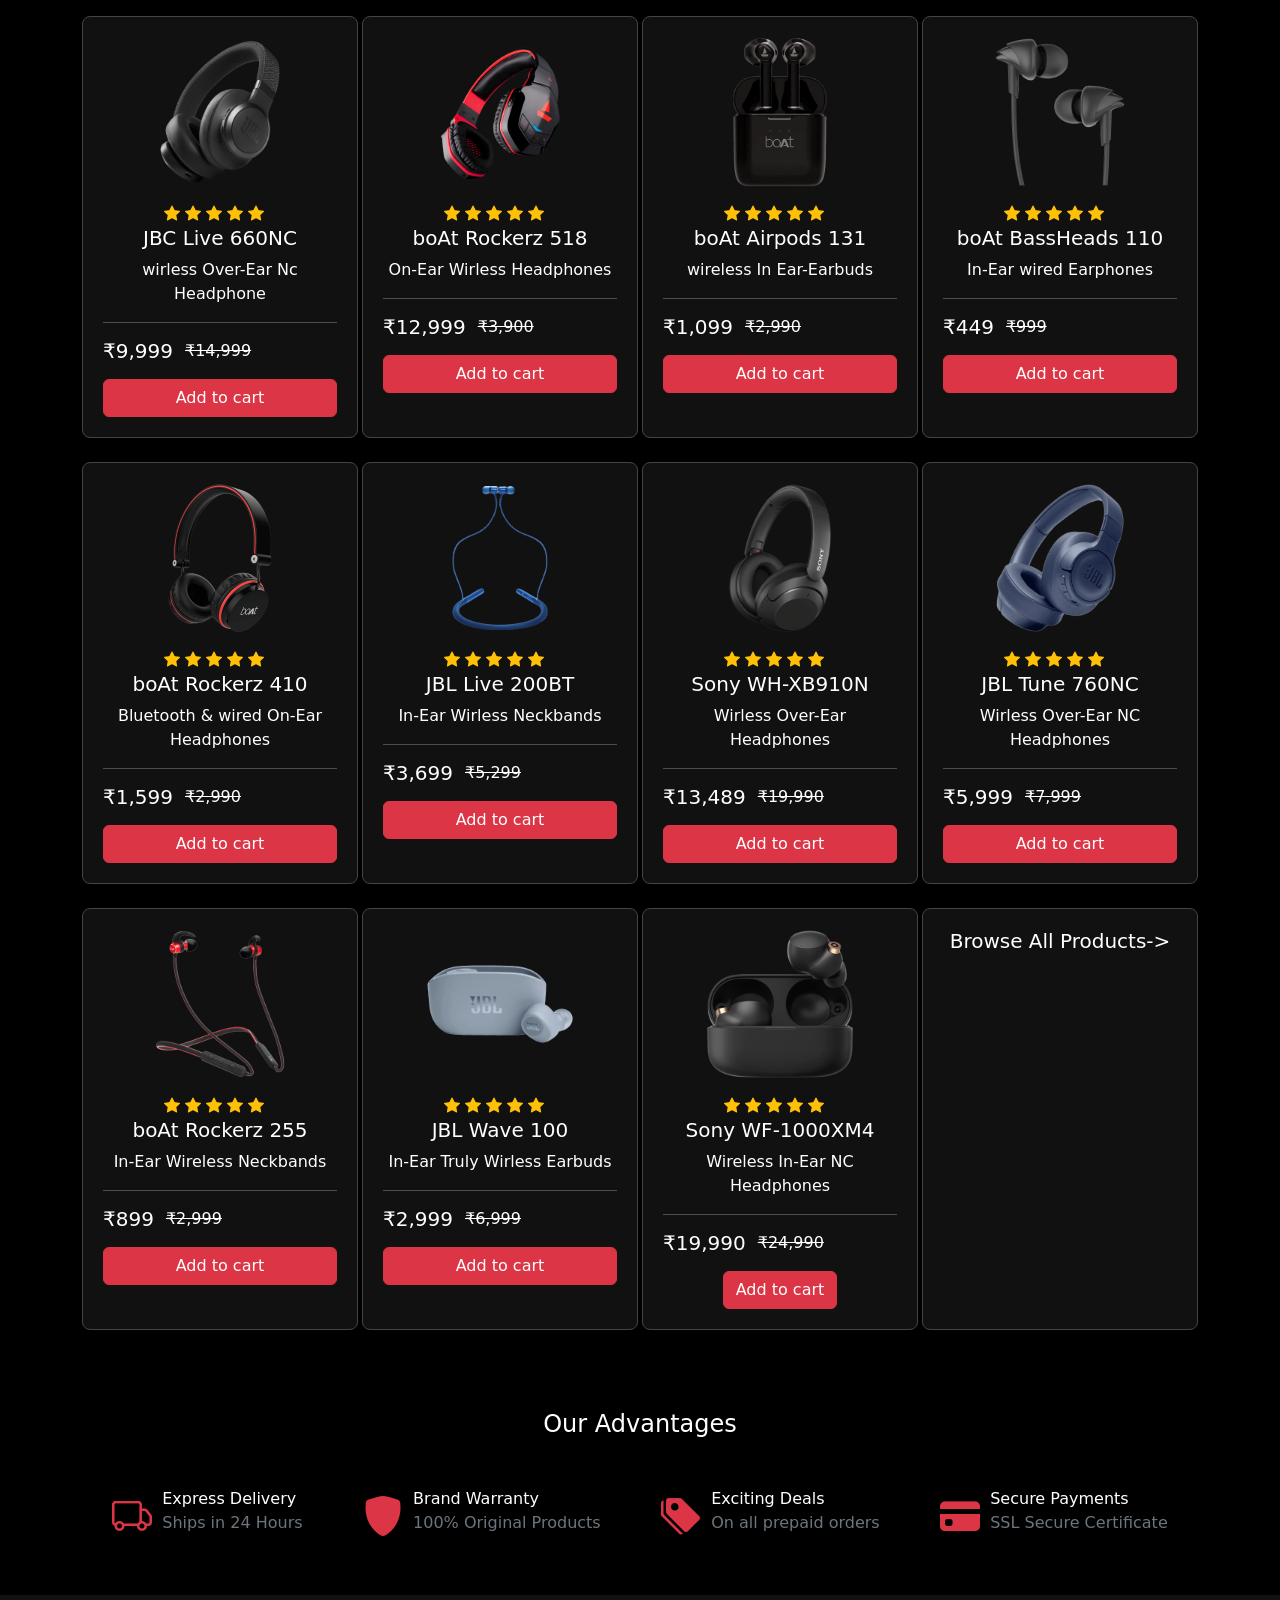
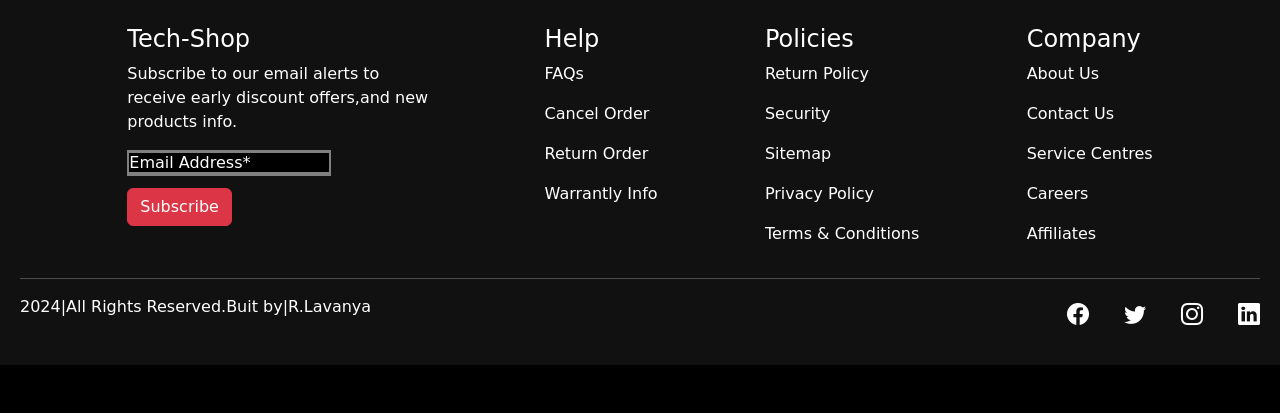
==== commit ad77cc5a: "Fix image paths" ====
--- a/Capstone/index.html
+++ b/Capstone/index.html
@@ -58,7 +58,7 @@
                         </div>
 
                         <div class="col-md-6 col-lg-6">
-                            <img src="""assets/bannerimg.png" style="width:100%; height:100%;" alt="Banner">
+                            <img src="assets/bannerimg.png" style="width:100%; height:100%;" alt="Banner">
                         </div>
 
                     </div>
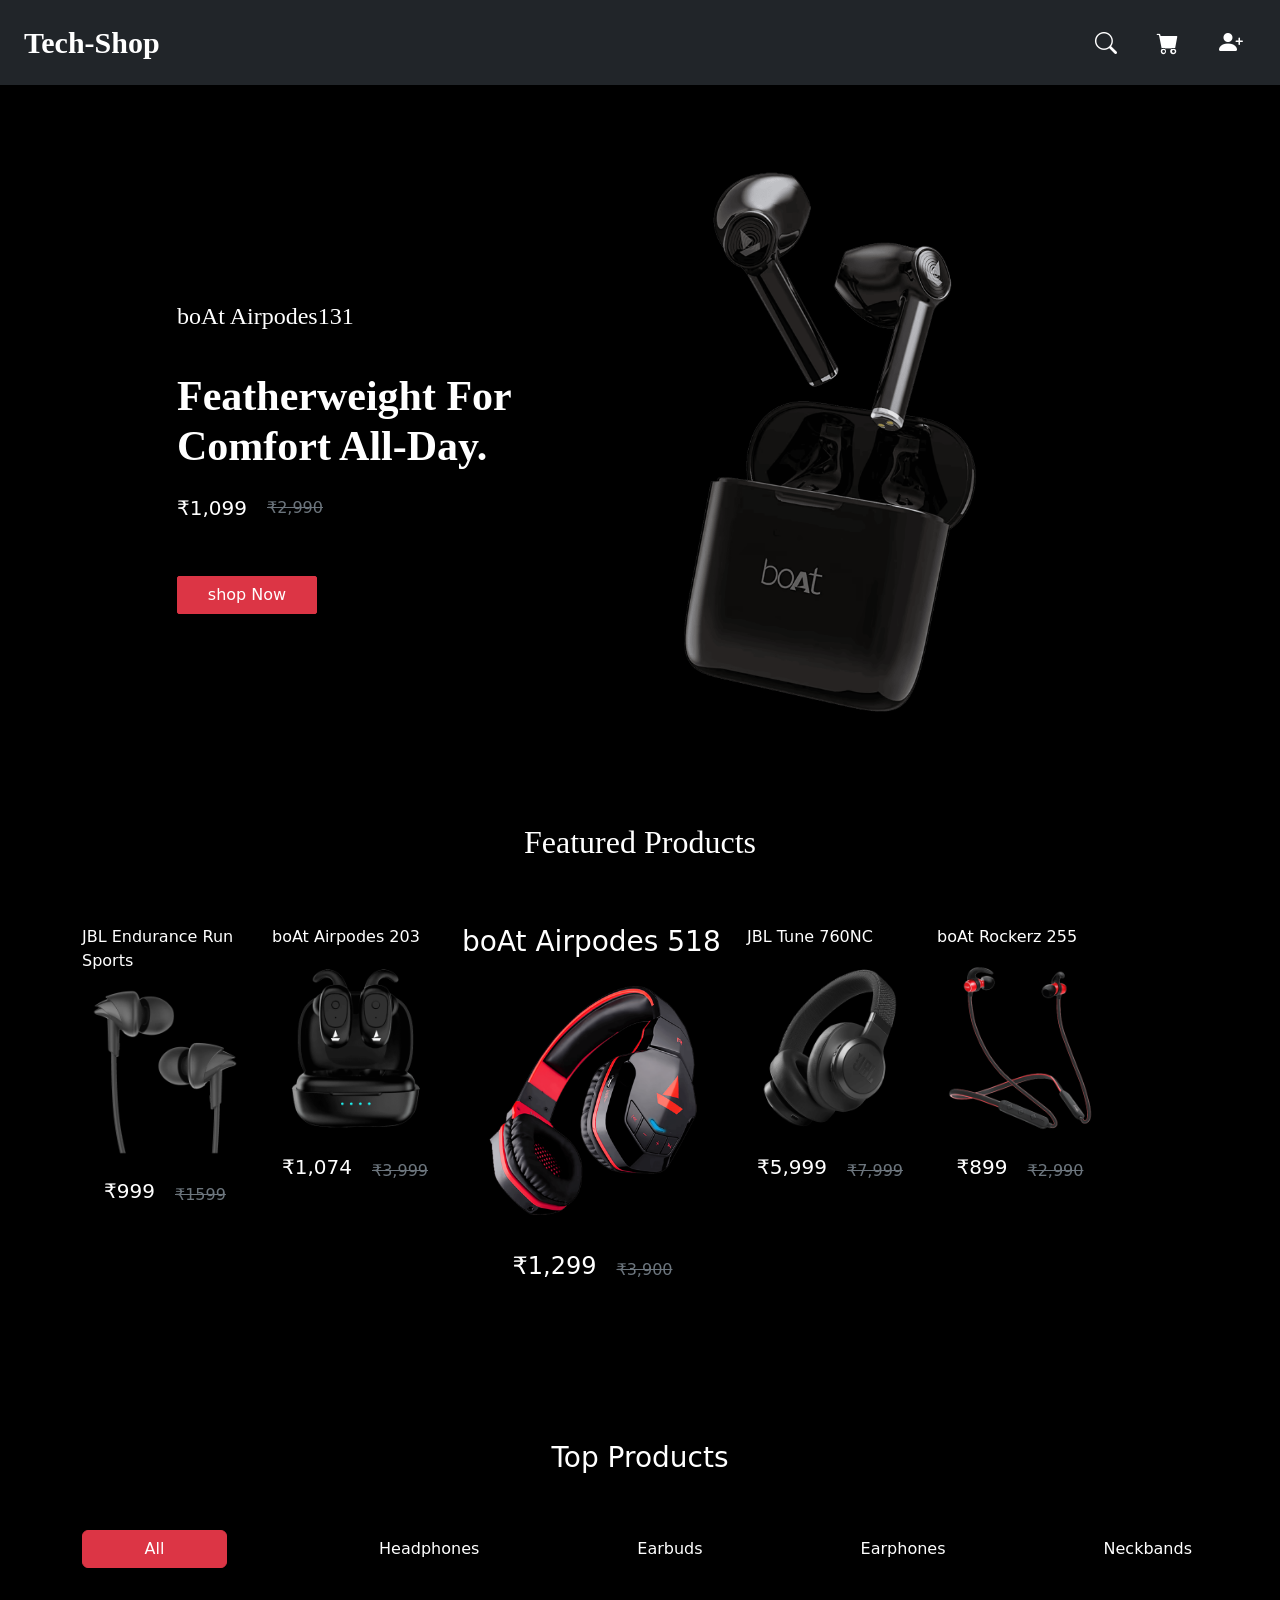
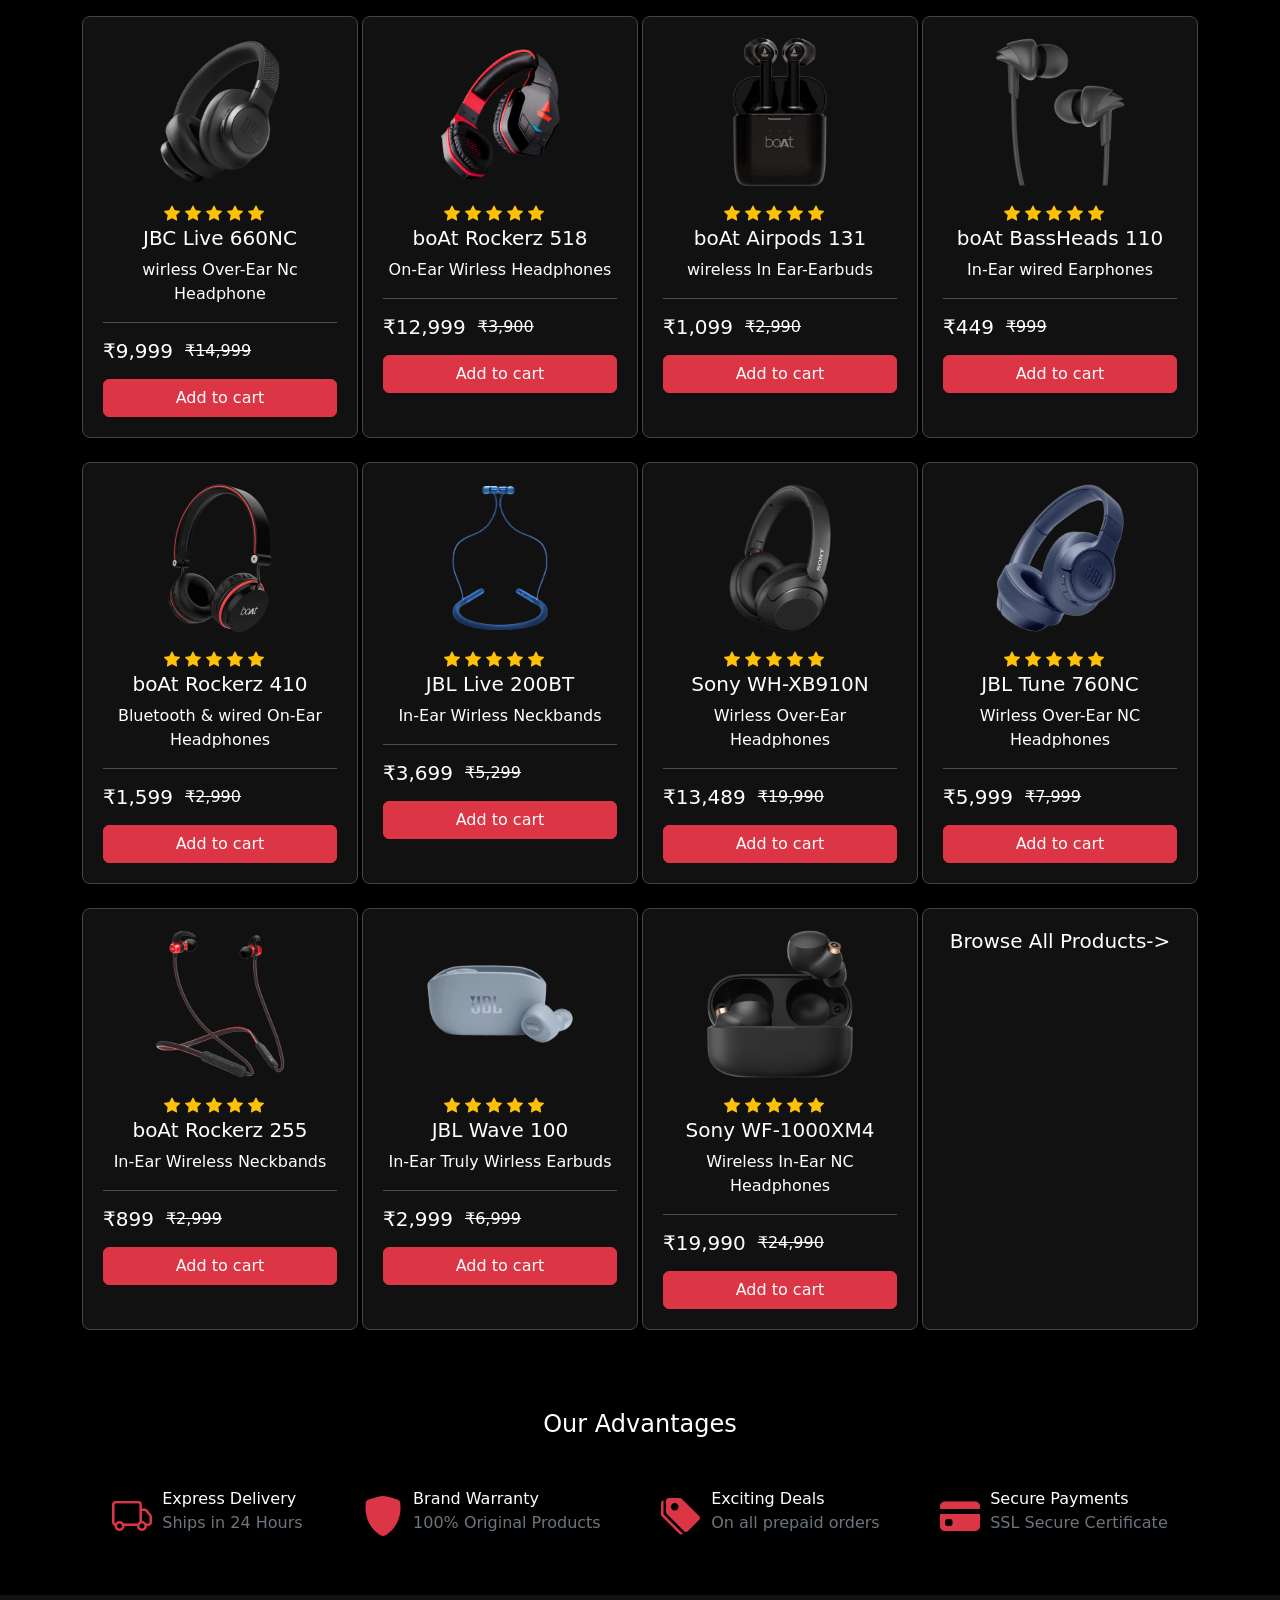
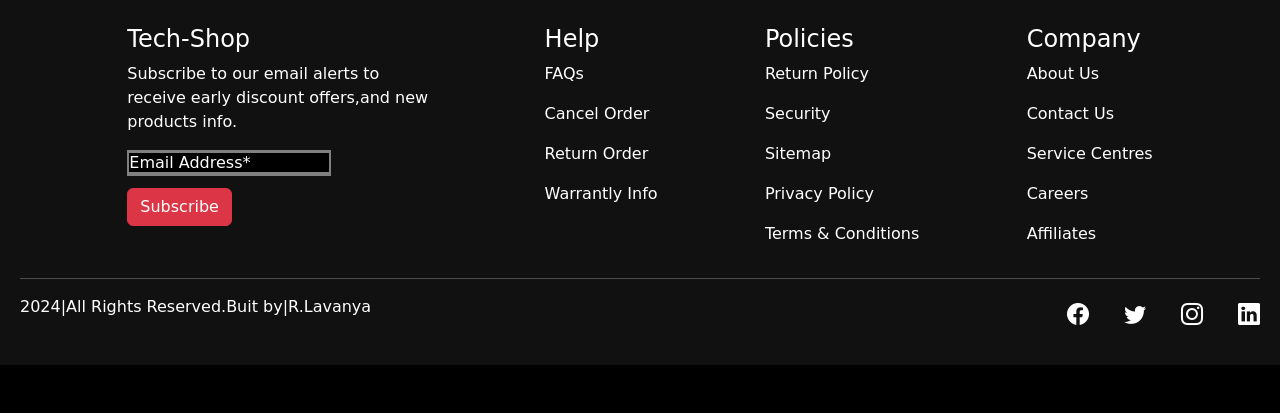
==== commit 8151ab10: "Fix button size" ====
--- a/Capstone/index.html
+++ b/Capstone/index.html
@@ -4,7 +4,7 @@
 <head>
     <meta charset="UTF-8">
     <meta name="viewport" content="width=device-width, initial-scale=1.0">
-    <title>Home Page</title>
+    <title>Tech-Shop</title>
     <link rel="stylesheet" href="./style.css" />
     <link href="https://cdn.jsdelivr.net/npm/bootstrap@5.3.8/dist/css/bootstrap.min.css" rel="stylesheet">
     <link rel="stylesheet" href="https://cdn.jsdelivr.net/npm/bootstrap-icons@1.11.3/font/bootstrap-icons.min.css">
@@ -390,7 +390,7 @@
                                 <h5 style="margin-right: 12px;">₹19,990</h5>
                                 <p style="text-decoration:line-through">₹24,990</p>
                             </div>
-                            <button class="btn btn-danger">Add to cart</button>
+                            <button class="btn btn-danger" style="width: 100%;">Add to cart</button>
                         </div>
                     </div>
                     <!-- card empty-->
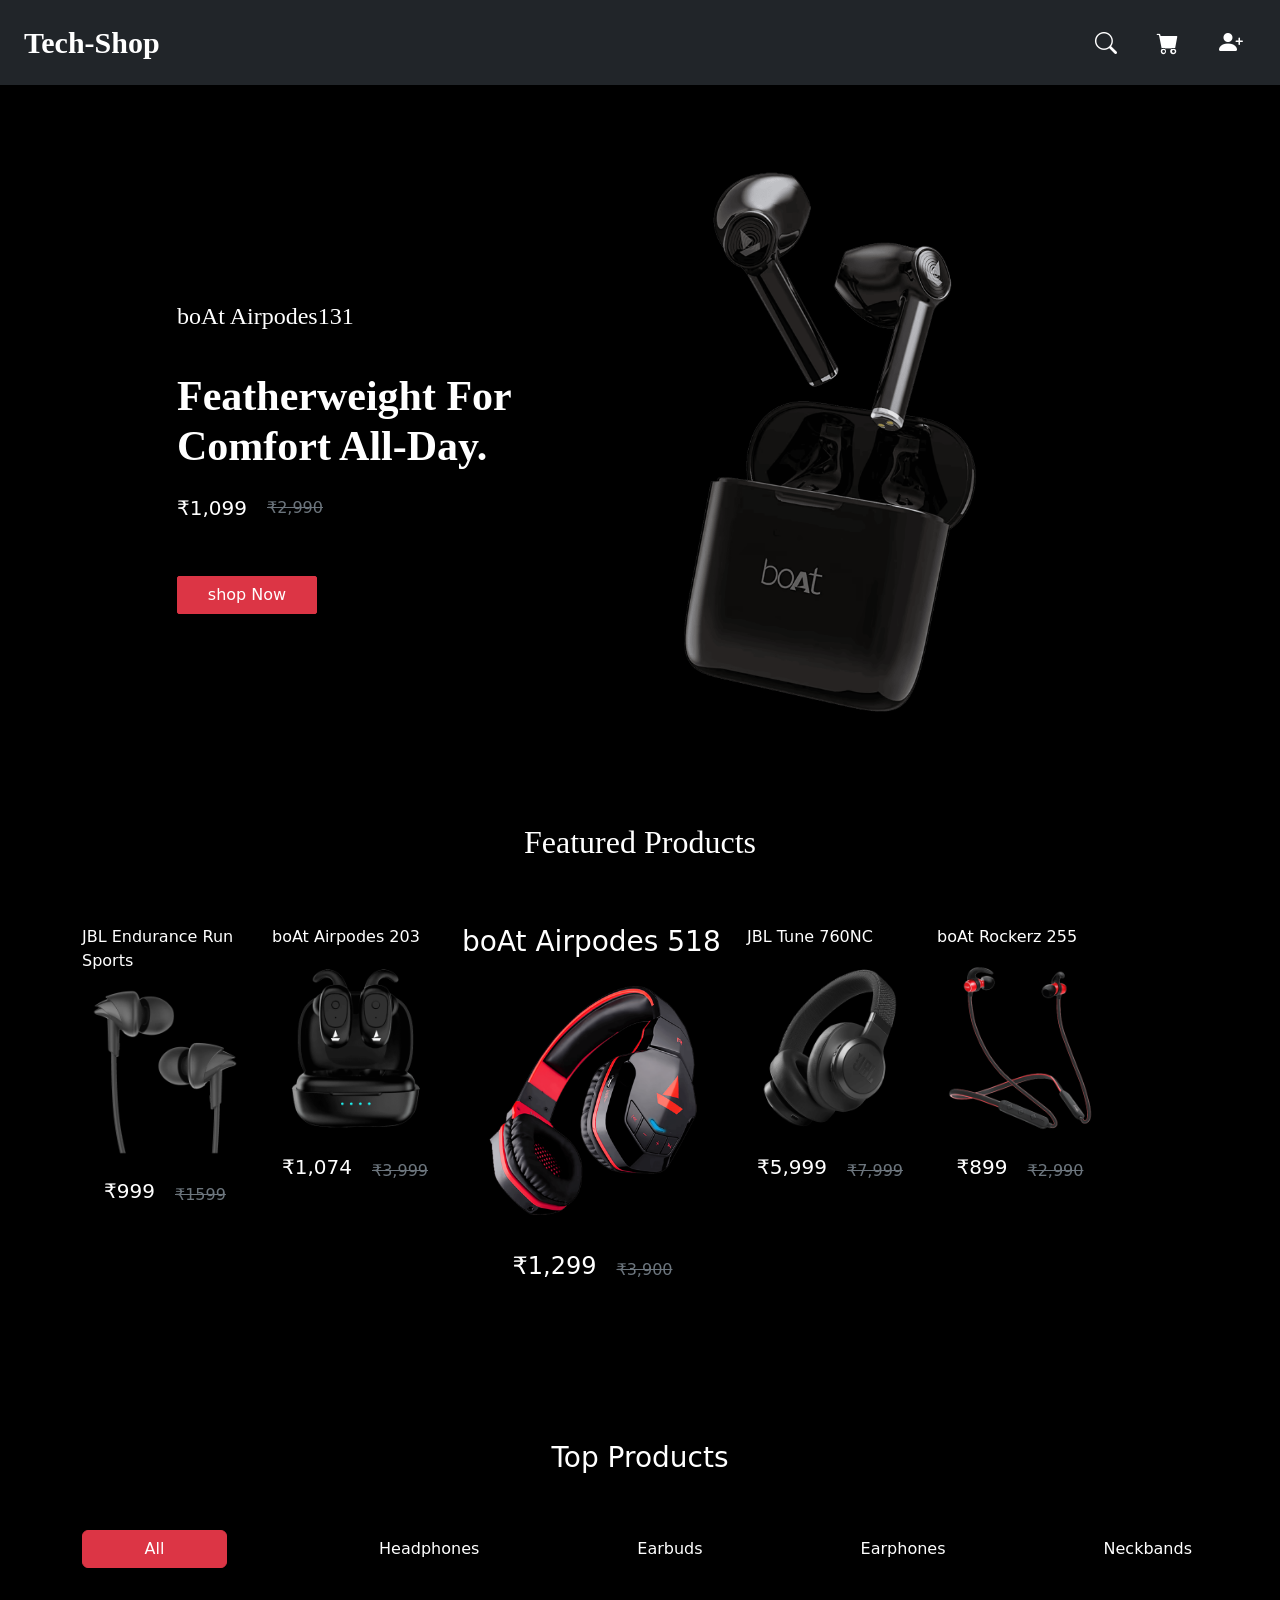
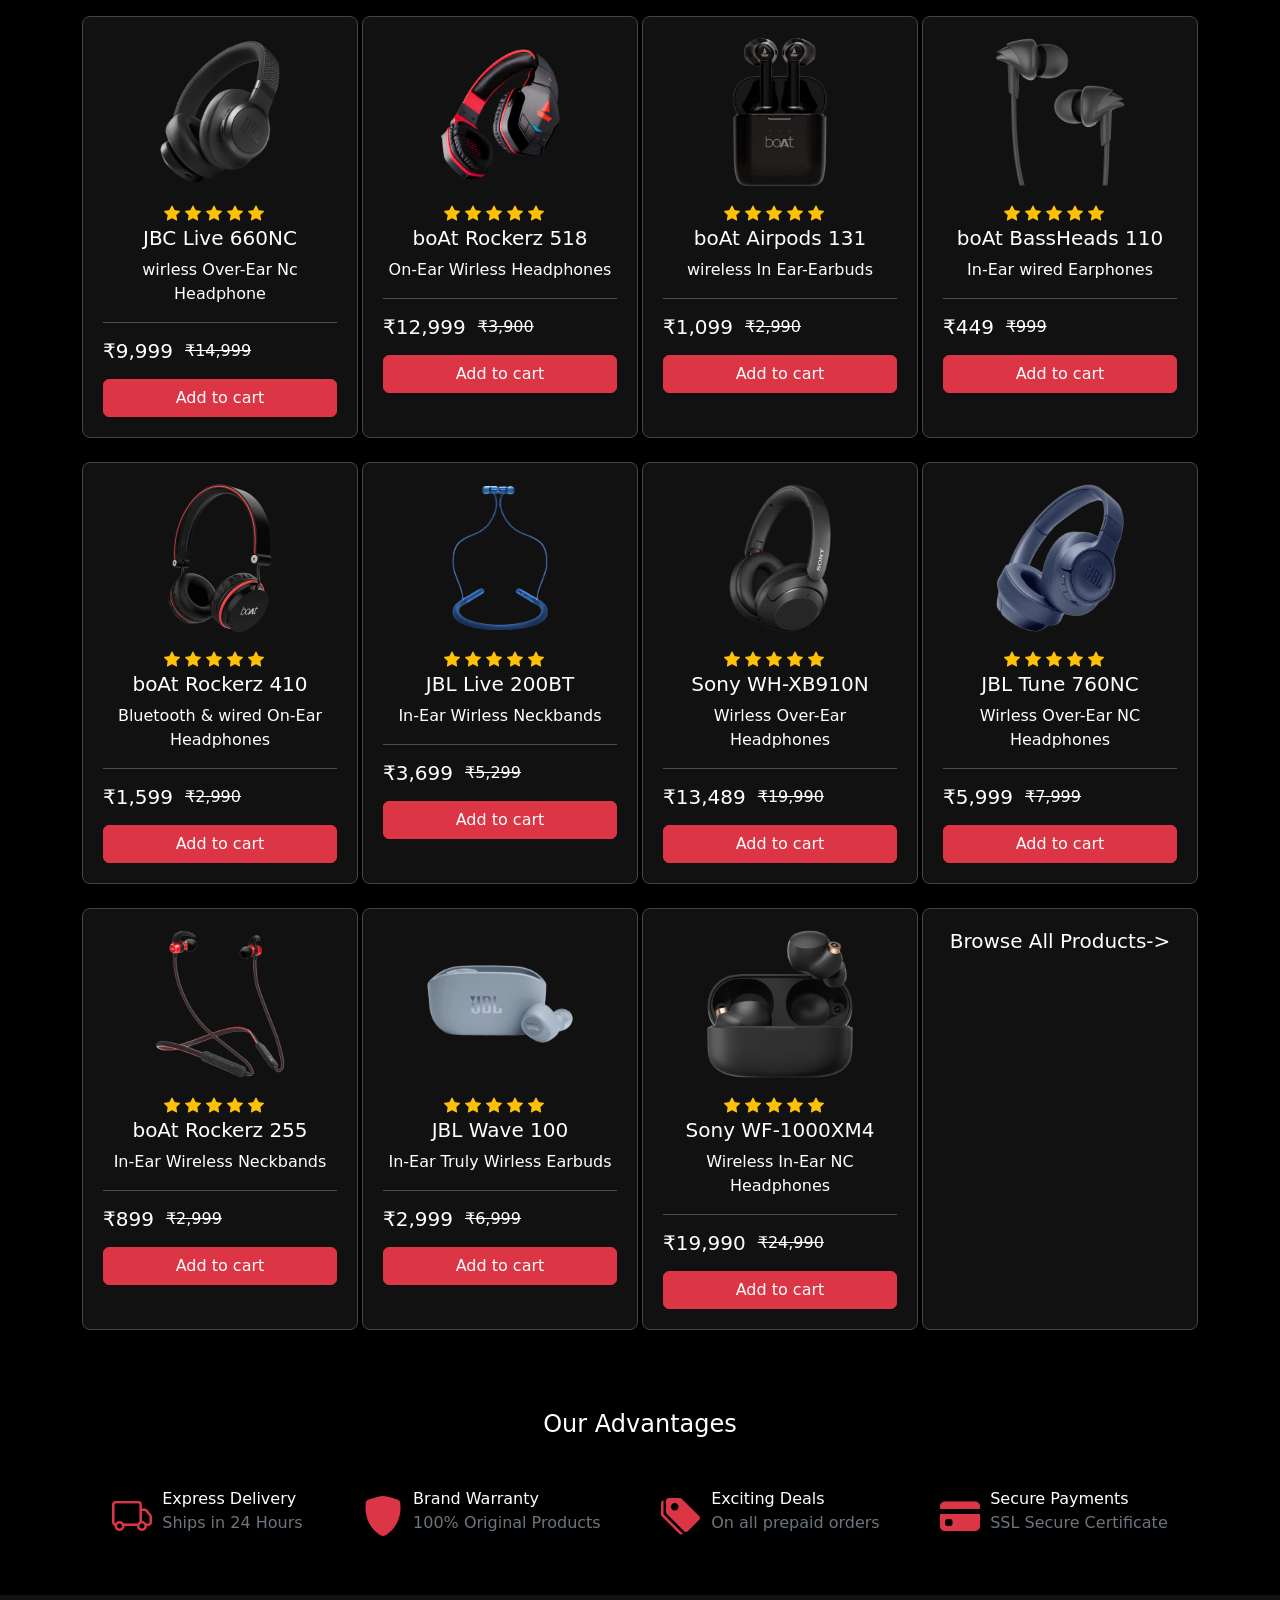
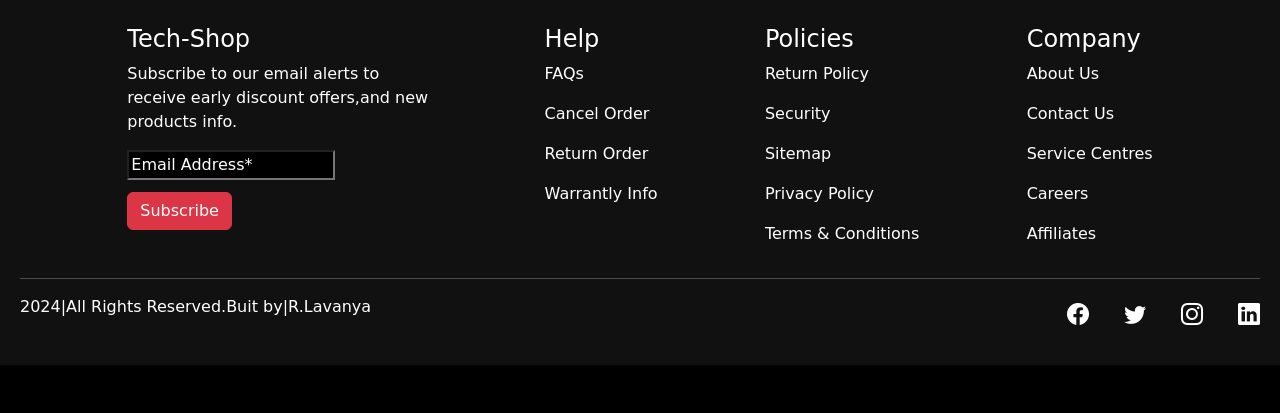
==== commit a096841d: "Fix input color" ====
--- a/Capstone/index.html
+++ b/Capstone/index.html
@@ -463,8 +463,7 @@
                     <h4>Tech-Shop</h4>
                     <p style="width: 310px;">Subscribe to our email alerts to receive early discount offers,and new
                         products info.</p>
-                    <input type="email" placeholder="Email Address*"
-                        style="background-color: grey; border: none; color: white;" />
+                    <input type="email"  class="footer-email"  placeholder="Email Address*"/>
                     <br>
                     <button type="submit" class="btn btn-danger" style="margin-top:12px;">Subscribe</button>
                 </div>
--- a/Capstone/style.css
+++ b/Capstone/style.css
@@ -664,7 +664,11 @@
     padding: 12px;
 }
 
-input[type="email"]::placeholder {
+.footer-email::placeholder {
+    color: white;
+}
+
+.footer-email {
     background-color: black;
     color: white;
 }
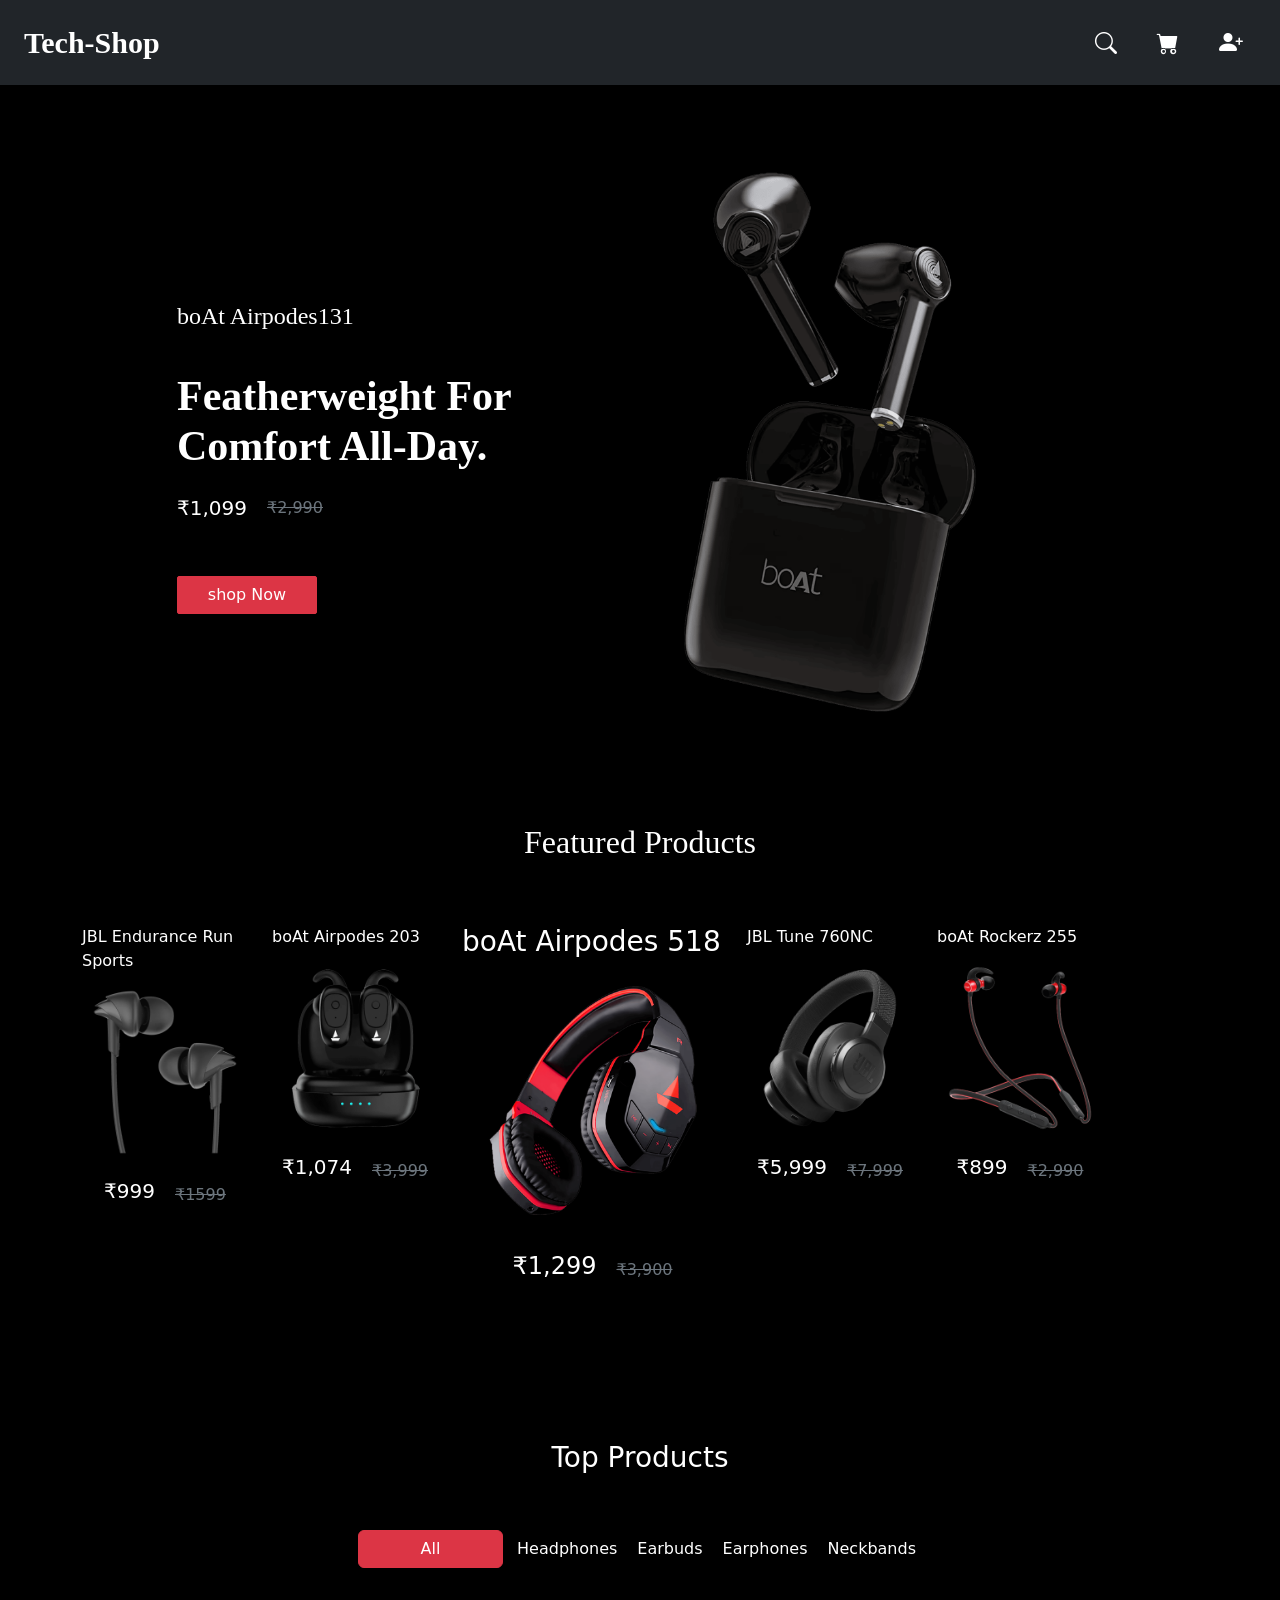
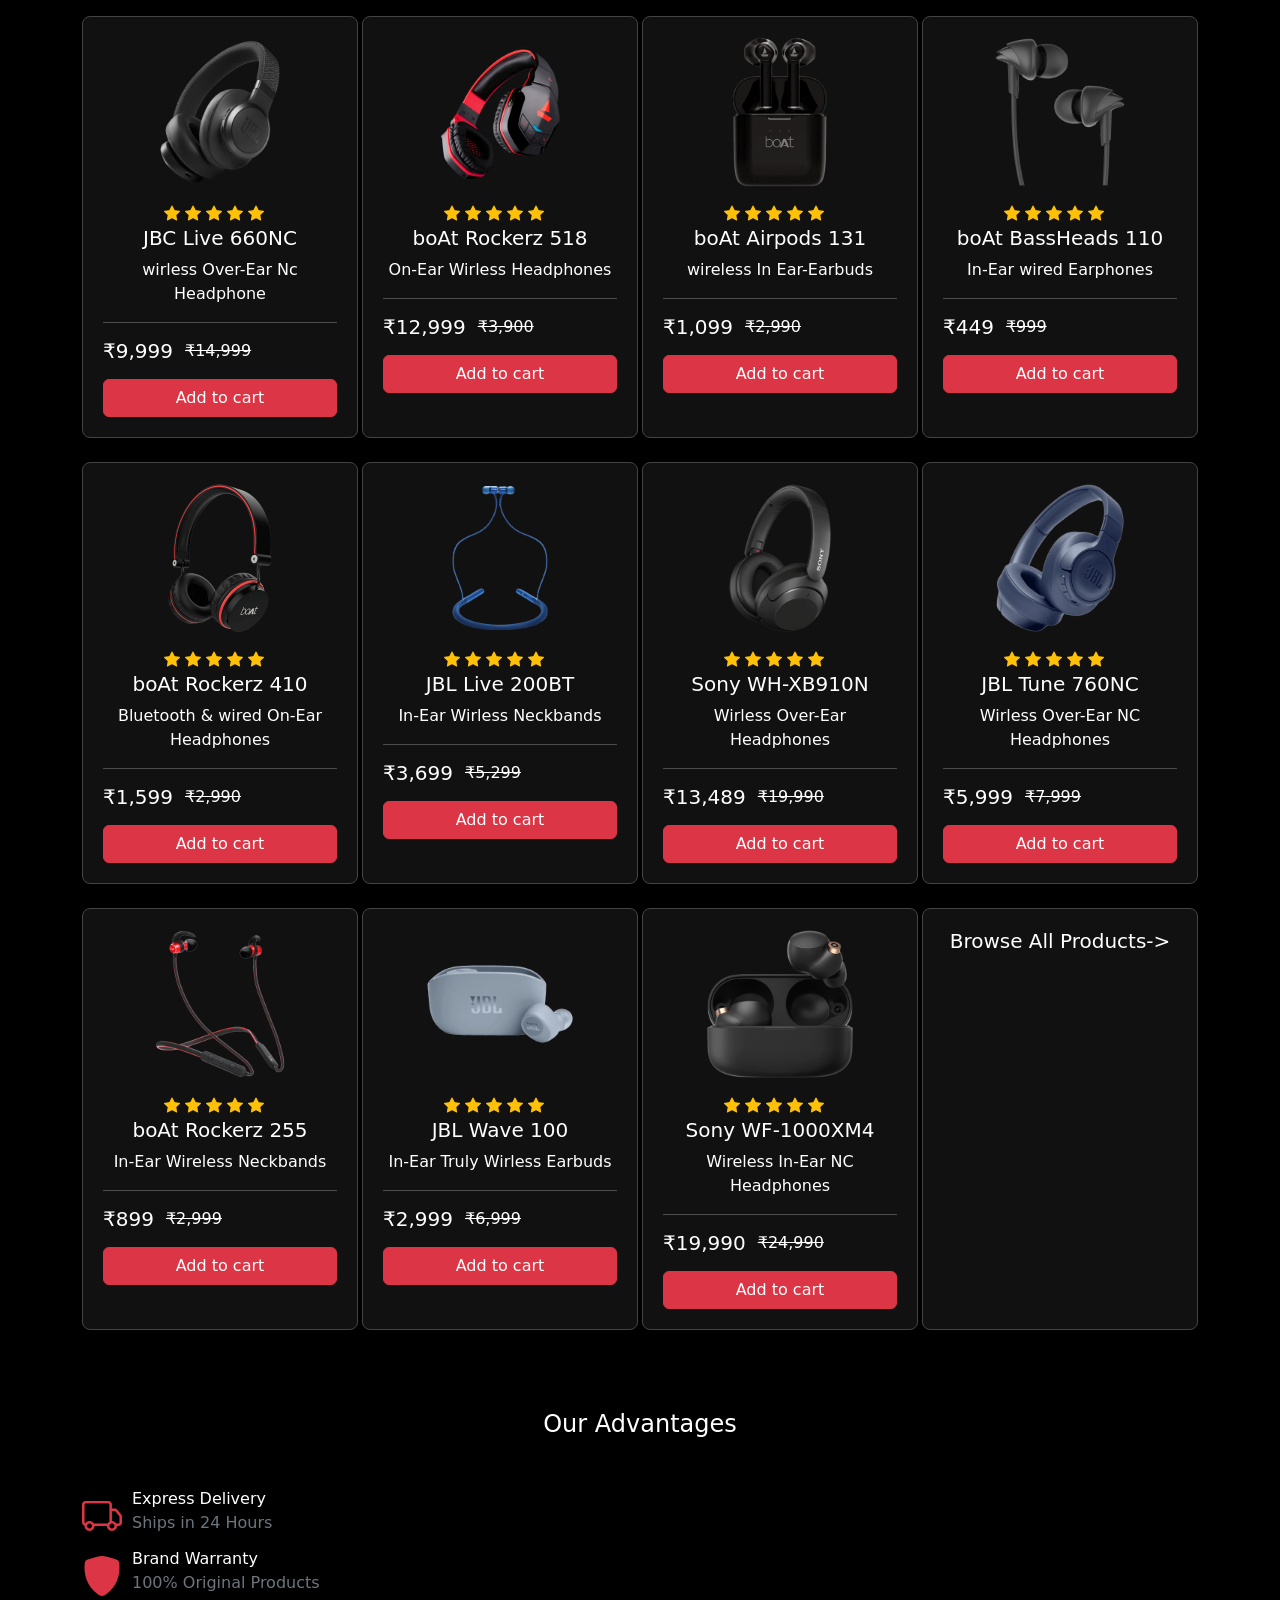
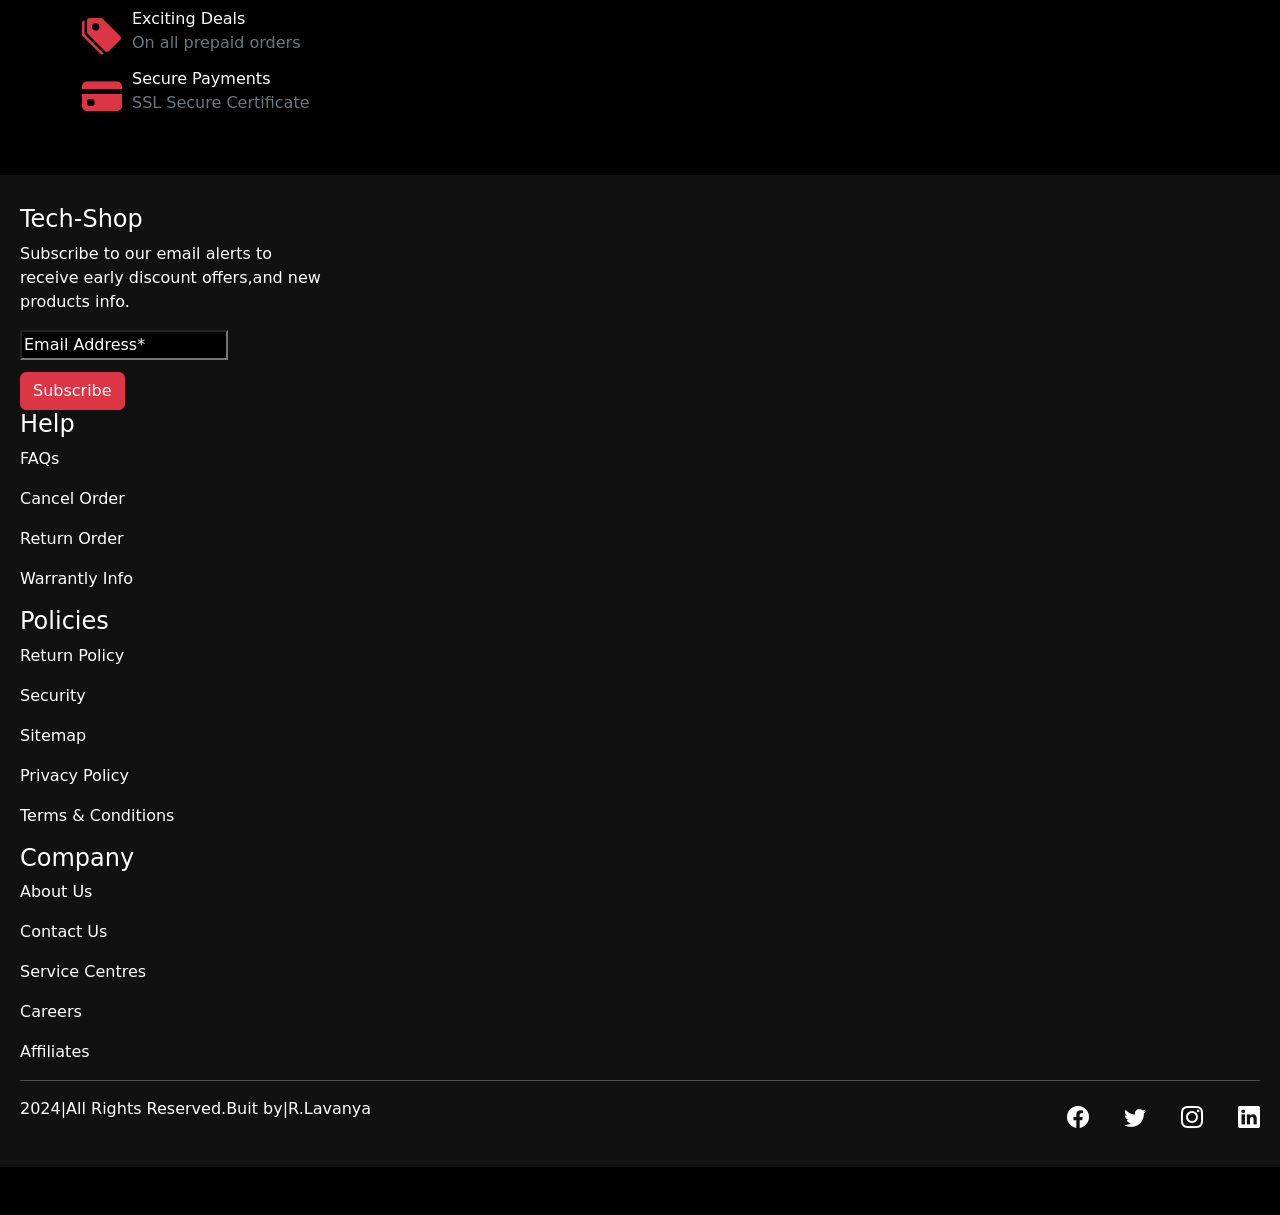
==== commit cec49e68: "space fix" ====
--- a/Capstone/index.html
+++ b/Capstone/index.html
@@ -126,7 +126,7 @@
                 <h3 class="text-center">Top Products</h3>
 
                 <div class="row py-5">
-                    <div class="d-flex flex-row" style="justify-content: space-between;">
+                    <div class="d-flex flex-warp justify-content-center gap-2">
                         <button class="btn btn-danger" style="width: 13%;">All</button>
                         <button
                             style="border-radius: 0px; background-color: black ;color: white;border-style: none;">Headphones</button>
@@ -415,7 +415,7 @@
 
             <div class="container py-5">
                 <h4 class="text-center mb-5">Our Advantages</h4>
-                <div style="display: flex;justify-content: space-around;">
+                <div class="advanrages-mobile">
 
                     <div style="display:flex; align-items:flex-start; gap:10px;">
                         <i class="bi bi-truck text-danger fs-1"></i>
@@ -458,7 +458,7 @@
         </section>
 
         <div class="bottom-section">
-            <div style="display: flex; color:white; justify-content:space-evenly;">
+            <div class="footer-mobile">
                 <div>
                     <h4>Tech-Shop</h4>
                     <p style="width: 310px;">Subscribe to our email alerts to receive early discount offers,and new
--- a/Capstone/style.css
+++ b/Capstone/style.css
@@ -4,11 +4,25 @@
     color: white;
 
 }
-
+html,body{
+    
+    width: 100%;
+}
 .card-nav {
     background-color: gray;
     color: #ffffff;
 
+}
+.advantages-mobile{
+    display:flex;
+    justify-content:space-around;
+}
+
+@media(max-width:768px){
+    .advantages-mobile{
+        flex-direction:column;
+        gap:20px;
+    }
 }
 
 .Signup-container {
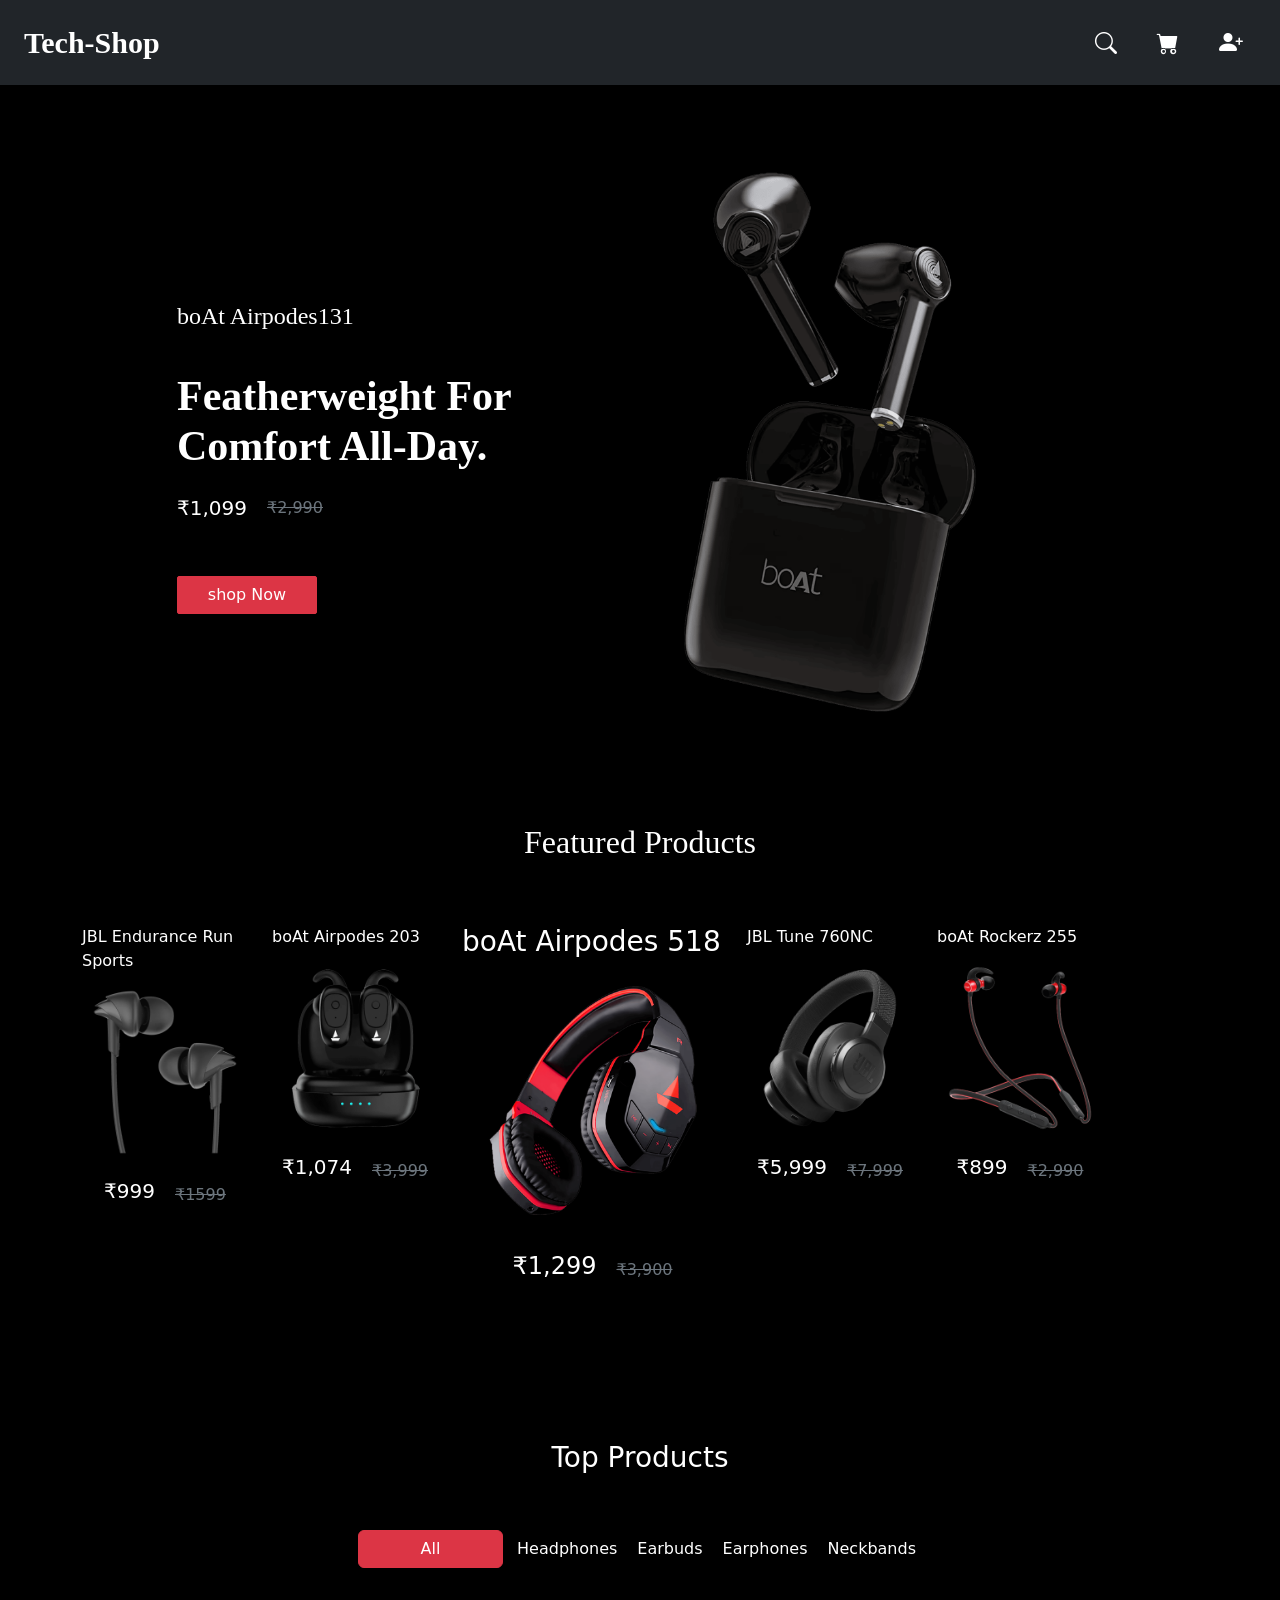
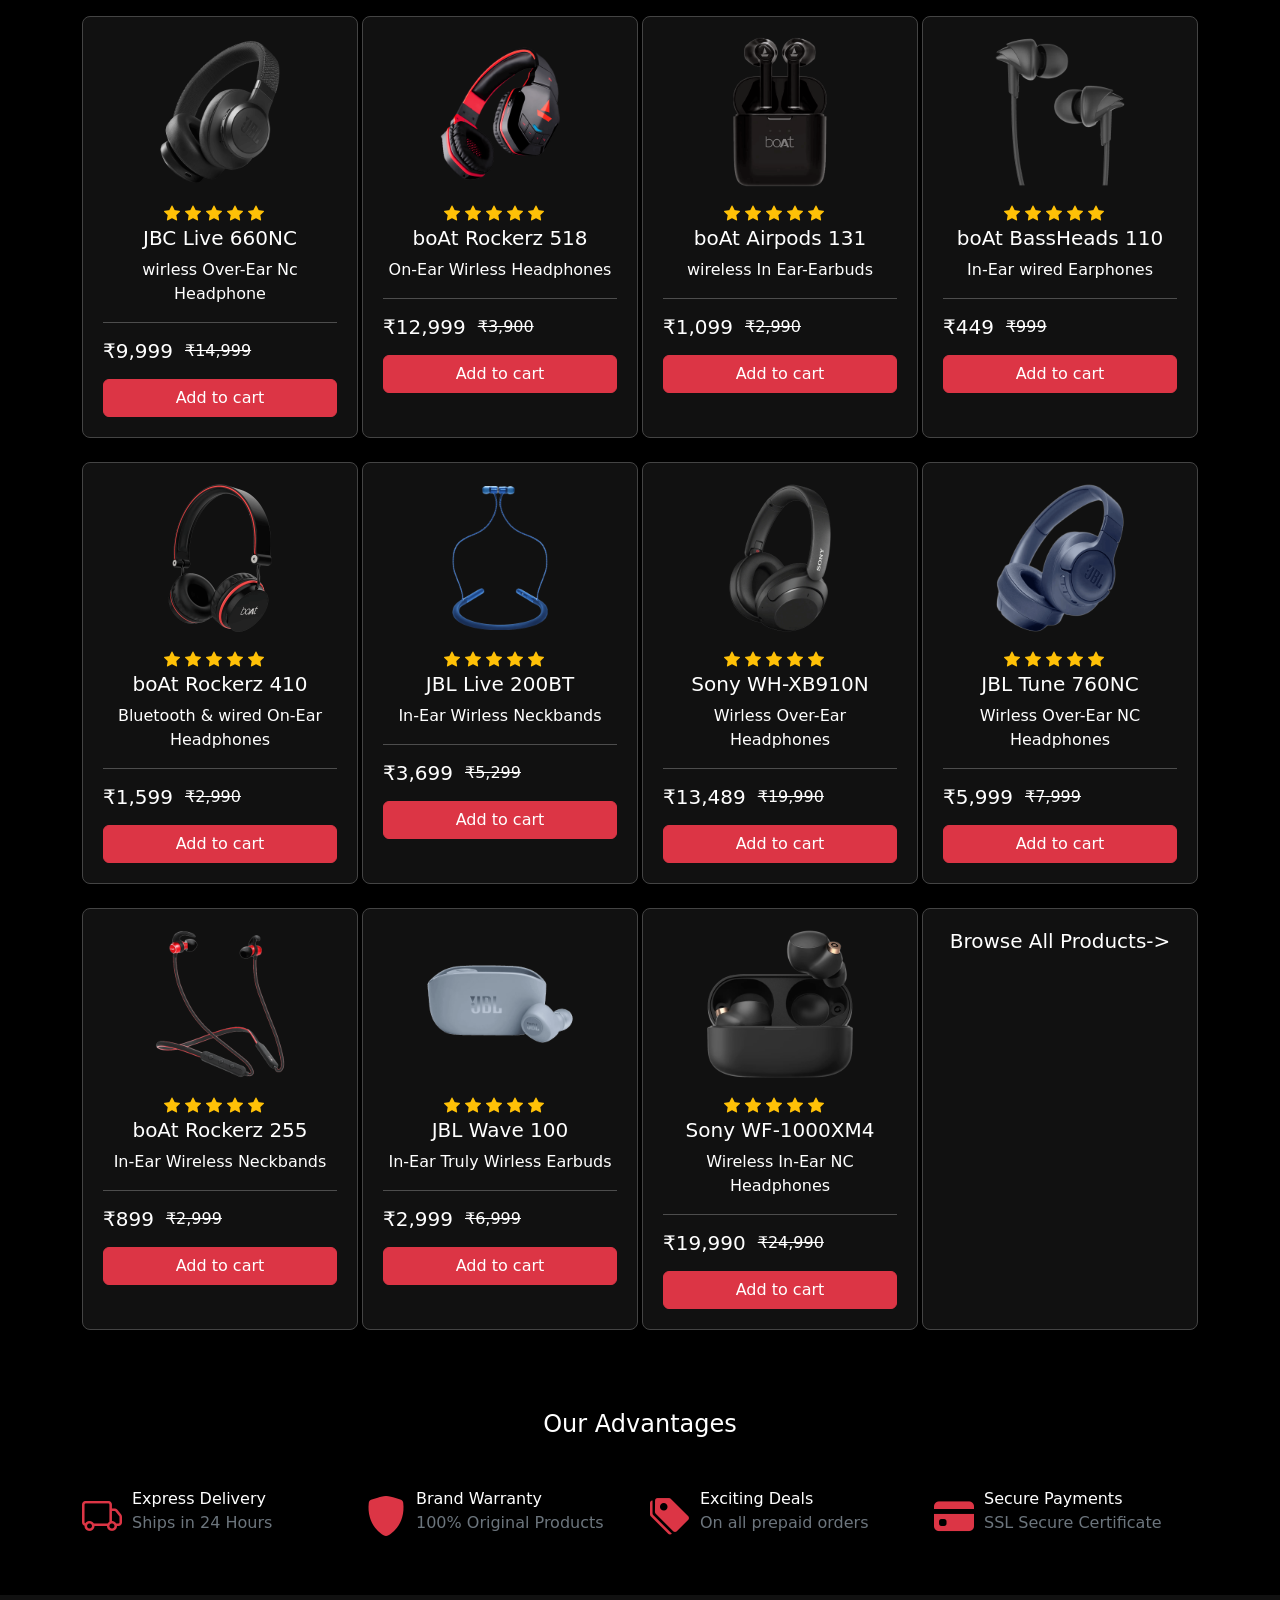
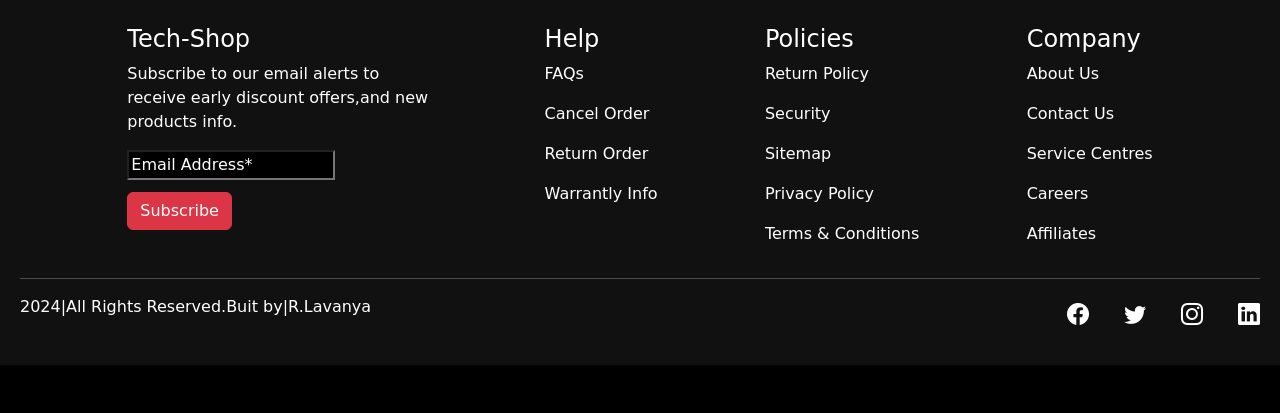
==== commit ac8c1656: "fix mobile view" ====
--- a/Capstone/index.html
+++ b/Capstone/index.html
@@ -415,7 +415,7 @@
 
             <div class="container py-5">
                 <h4 class="text-center mb-5">Our Advantages</h4>
-                <div class="advanrages-mobile">
+                <div class="advantages-mobile">
 
                     <div style="display:flex; align-items:flex-start; gap:10px;">
                         <i class="bi bi-truck text-danger fs-1"></i>
--- a/Capstone/style.css
+++ b/Capstone/style.css
@@ -4,27 +4,57 @@
     color: white;
 
 }
+*{
+    box-sizing:border-box;
+}
+
 html,body{
-    
-    width: 100%;
+    overflow-x:hidden;
+    max-width:100%;
 }
 .card-nav {
     background-color: gray;
     color: #ffffff;
 
 }
-.advantages-mobile{
-    display:flex;
-    justify-content:space-around;
-}
-
-@media(max-width:768px){
-    .advantages-mobile{
-        flex-direction:column;
-        gap:20px;
-    }
-}
-
+
+/* Advantages */
+/* Advantages Section */
+.advantages-section {
+    background-color: black;
+}
+
+.advantage-icon {
+    font-size: 40px;
+    color: red;
+    margin-bottom: 15px;
+}
+.advantages-mobile {
+    display: flex;
+    justify-content: space-between;
+    align-items: flex-start;
+    gap: 20px;
+}
+
+.advantages-mobile > div {
+    flex: 1;
+}
+
+/* Tablet */
+@media (max-width: 768px) {
+    .advantages-mobile {
+        display: grid;
+        grid-template-columns: repeat(2, 1fr);
+        gap: 20px;
+    }
+}
+
+/* Mobile */
+@media (max-width: 480px) {
+    .advantages-mobile {
+        grid-template-columns: 1fr;
+    }
+}
 .Signup-container {
     background-color: black;
     display: flex;
@@ -67,6 +97,19 @@
     border-radius: 5px;
     color: white;
 
+    .footer-mobile{
+    display:flex;
+    justify-content:space-evenly;
+    color:white;
+}
+
+@media(max-width:768px){
+    .footer-mobile{
+        flex-direction:column;
+        gap:20px;
+        padding:10px;
+    }
+}
 }
 
 .SocialLinks {
@@ -551,17 +594,7 @@
     color: gray;
 }
 
-/* Advantages */
-
-.advantages-section {
-    background-color: black;
-}
-
-.advantage-icon {
-    font-size: 40px;
-    color: red;
-    margin-bottom: 15px;
-}
+
 
 /* Footer */
 
@@ -709,4 +742,65 @@
 
 body {
     font-family: 'Times New Roman', Times, serif;
+}
+@media (max-width: 768px) {
+    .offer-box {
+        flex-direction: column;
+    }
+}
+.spec-mobile {
+    display: flex;
+    justify-content: center;
+    gap: 80px;
+}
+.spec-mobile {
+    display: flex;
+    justify-content: center;
+    gap: 80px;
+}
+
+.footer-mobile{
+    display:flex;
+    color:white;
+    justify-content:space-evenly;
+}
+
+@media (max-width:768px){
+
+    .footer-mobile{
+        flex-direction:column;
+        gap:25px;
+        padding:15px;
+        text-align:center;
+    }
+
+    .footer-mobile p{
+        width:auto !important;
+    }
+
+}
+.footer-text{
+    width:310px;
+}
+
+@media (max-width:768px){
+
+    .footer-text{
+        width:100%;
+    }
+
+}
+.spec-mobile {
+    display: flex;
+    justify-content: center;
+    gap: 80px;
+}
+
+.list-items {
+    list-style: none;
+    padding: 0;
+}
+
+.list-items li {
+    margin-bottom: 15px;
 }
